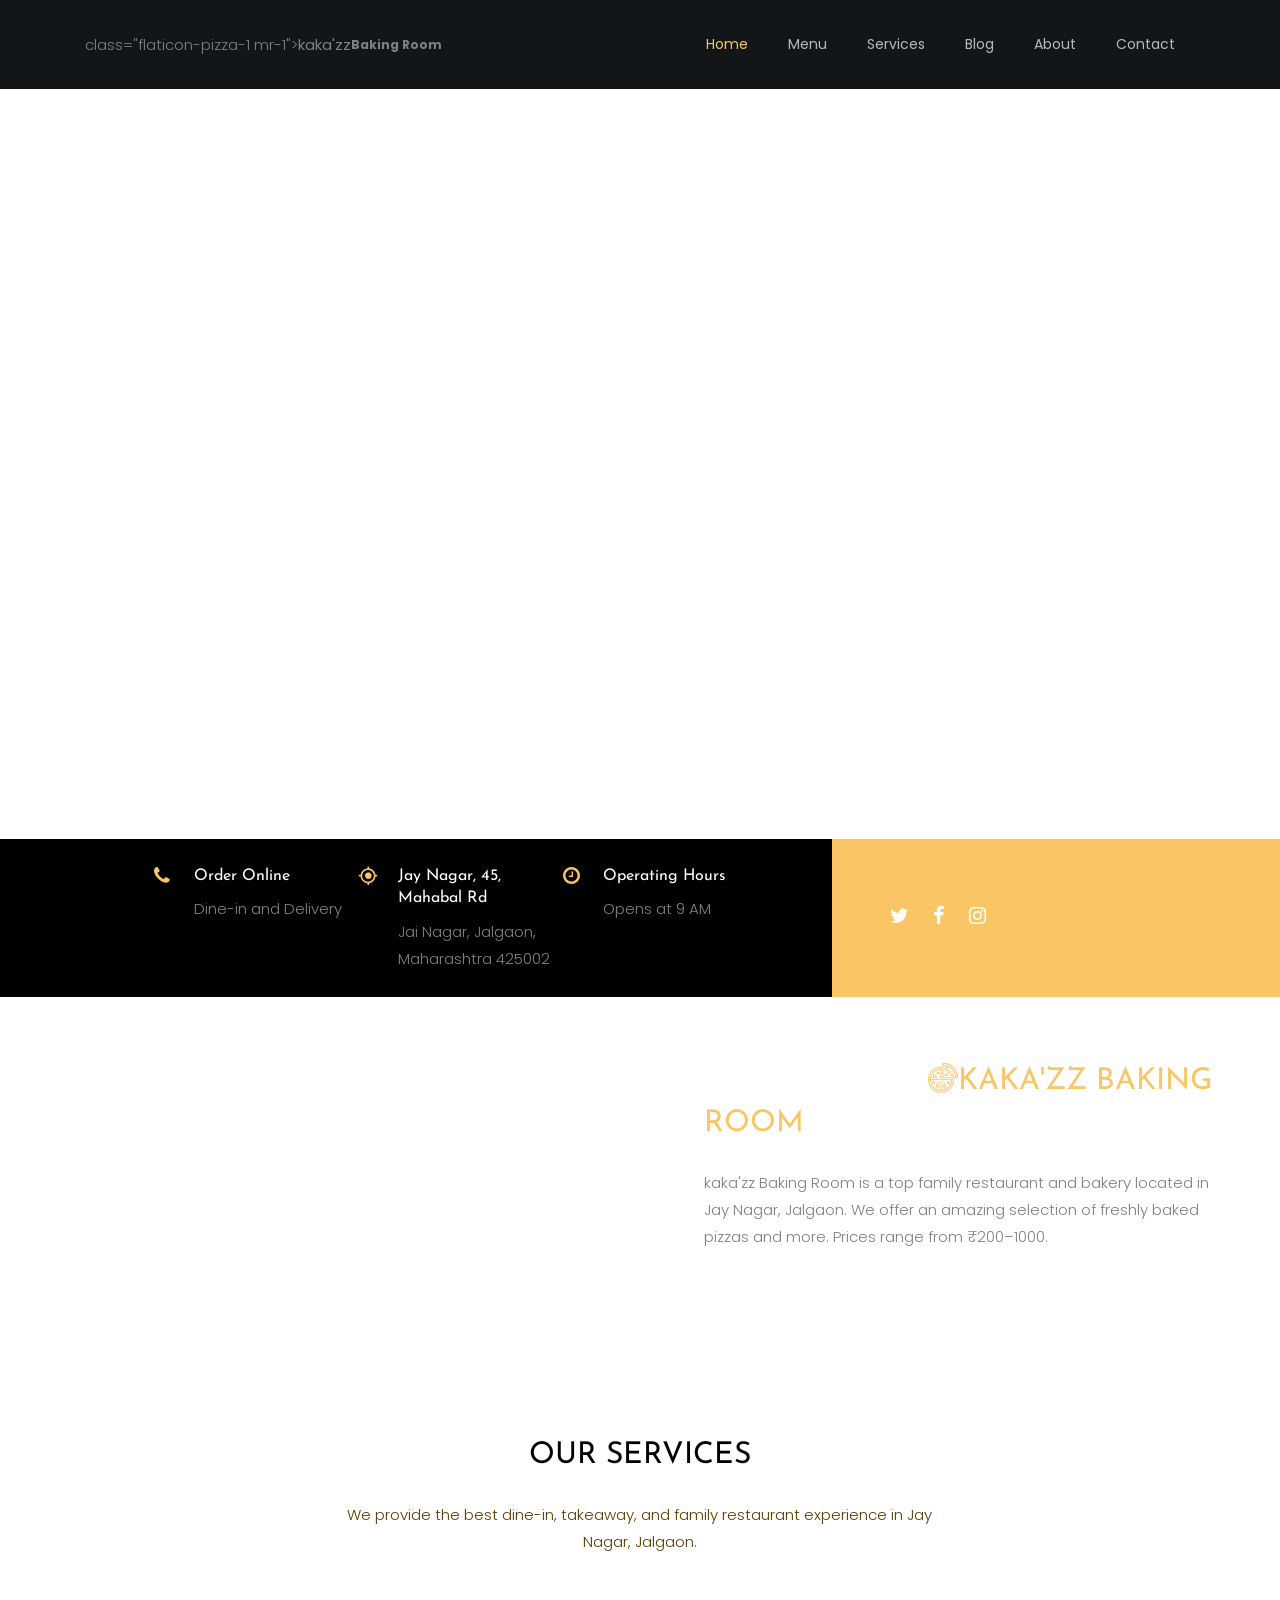
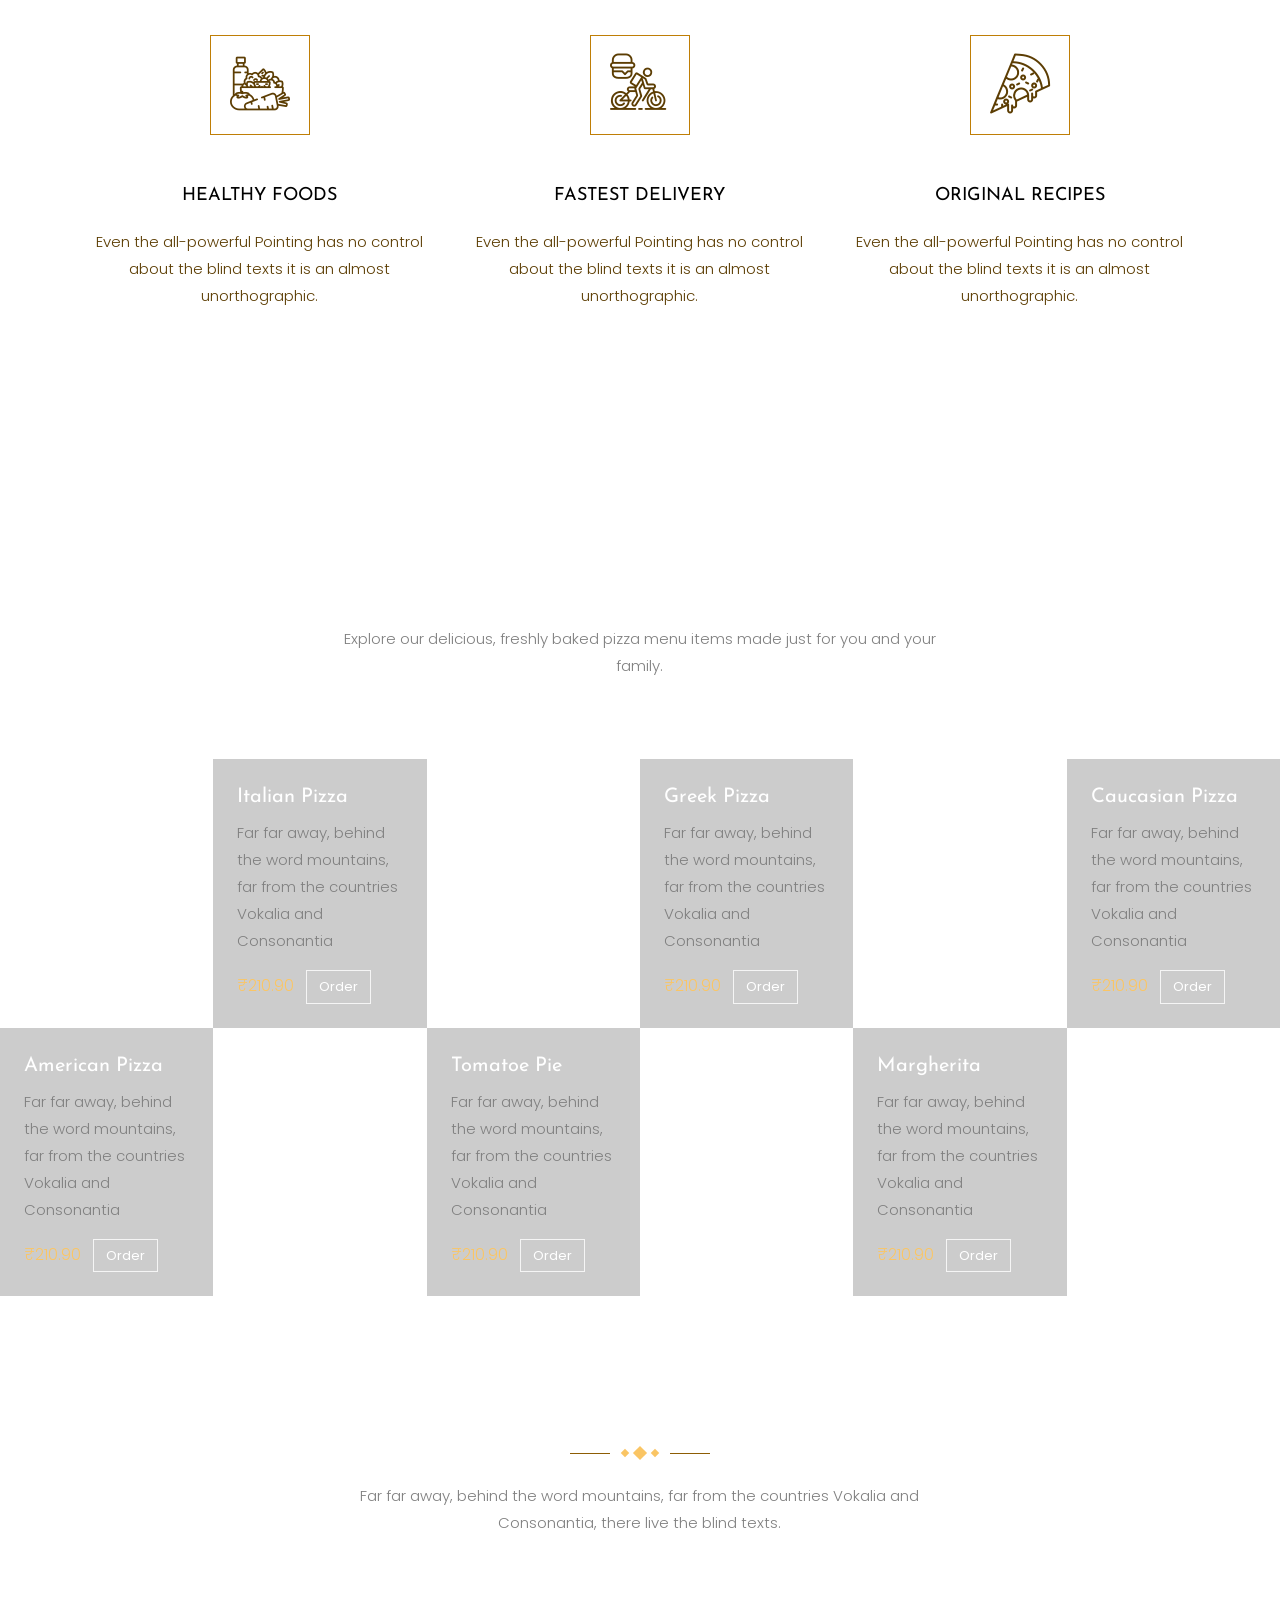
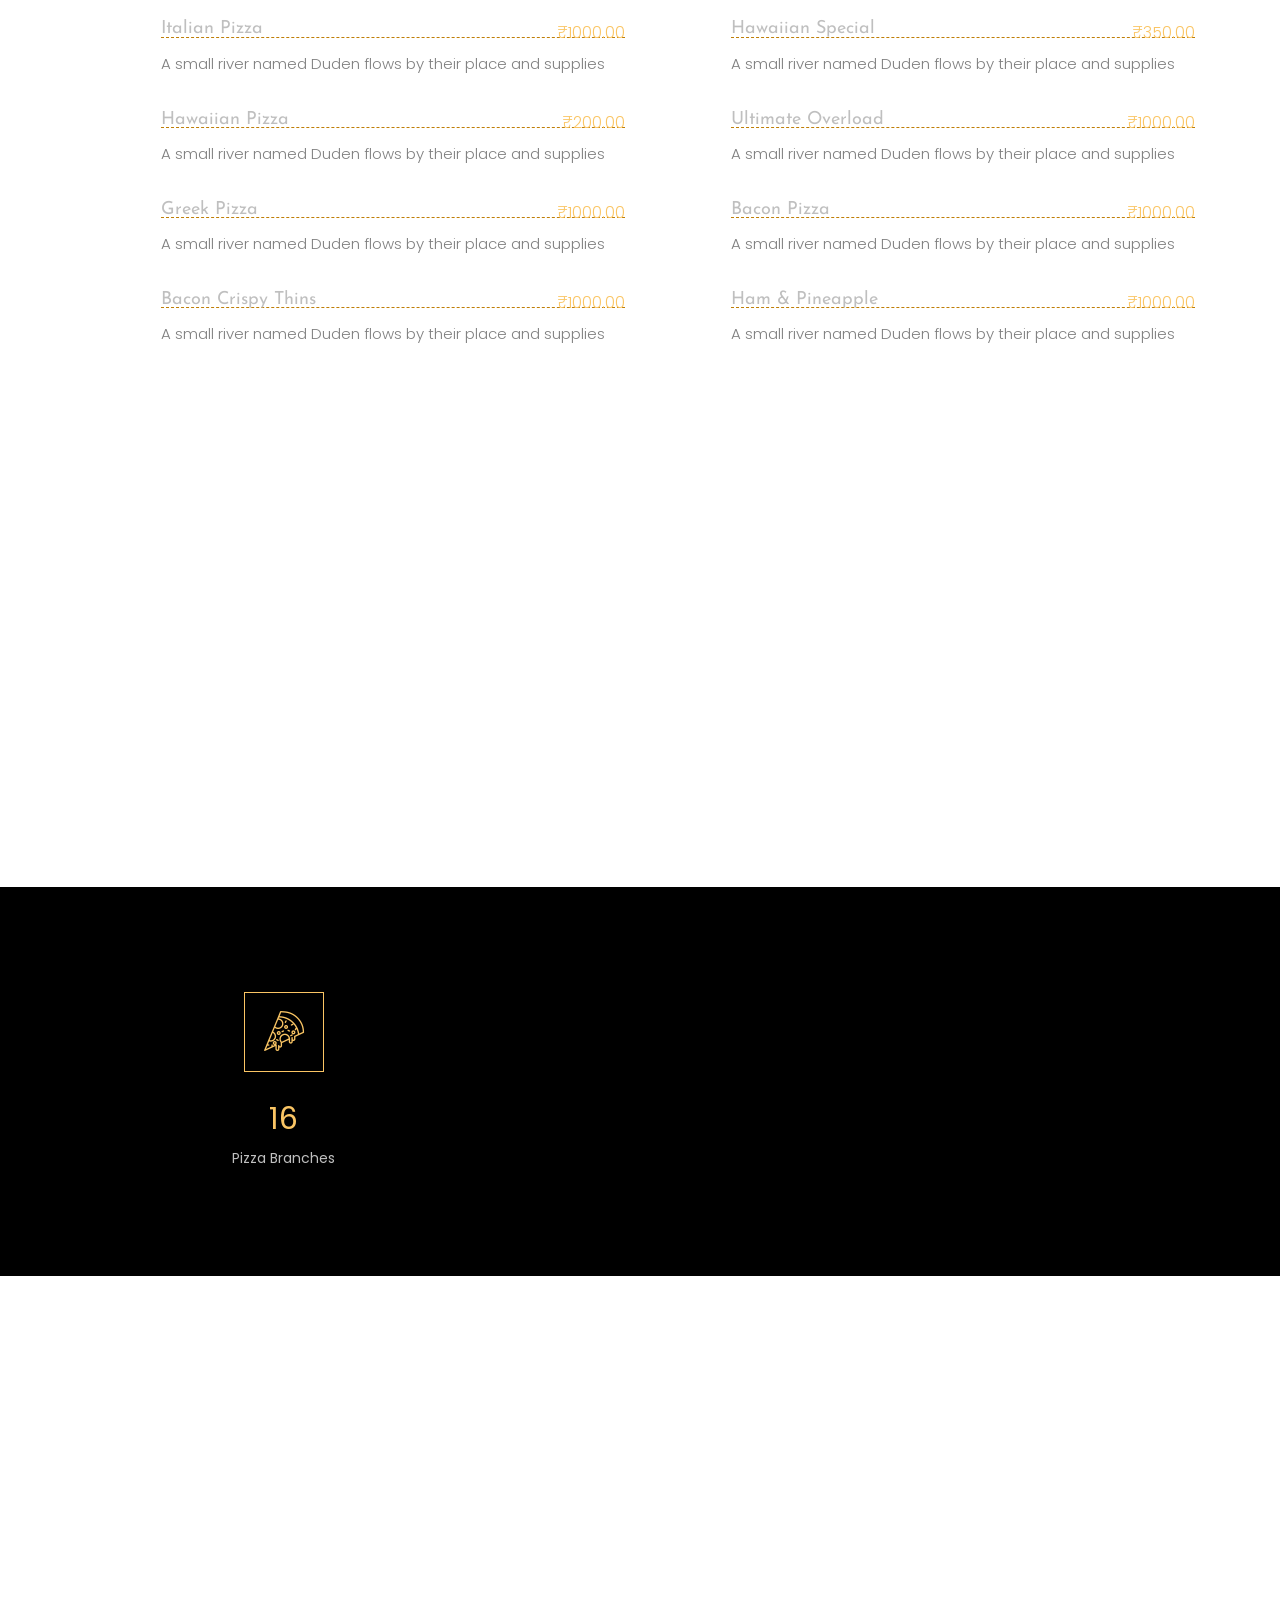
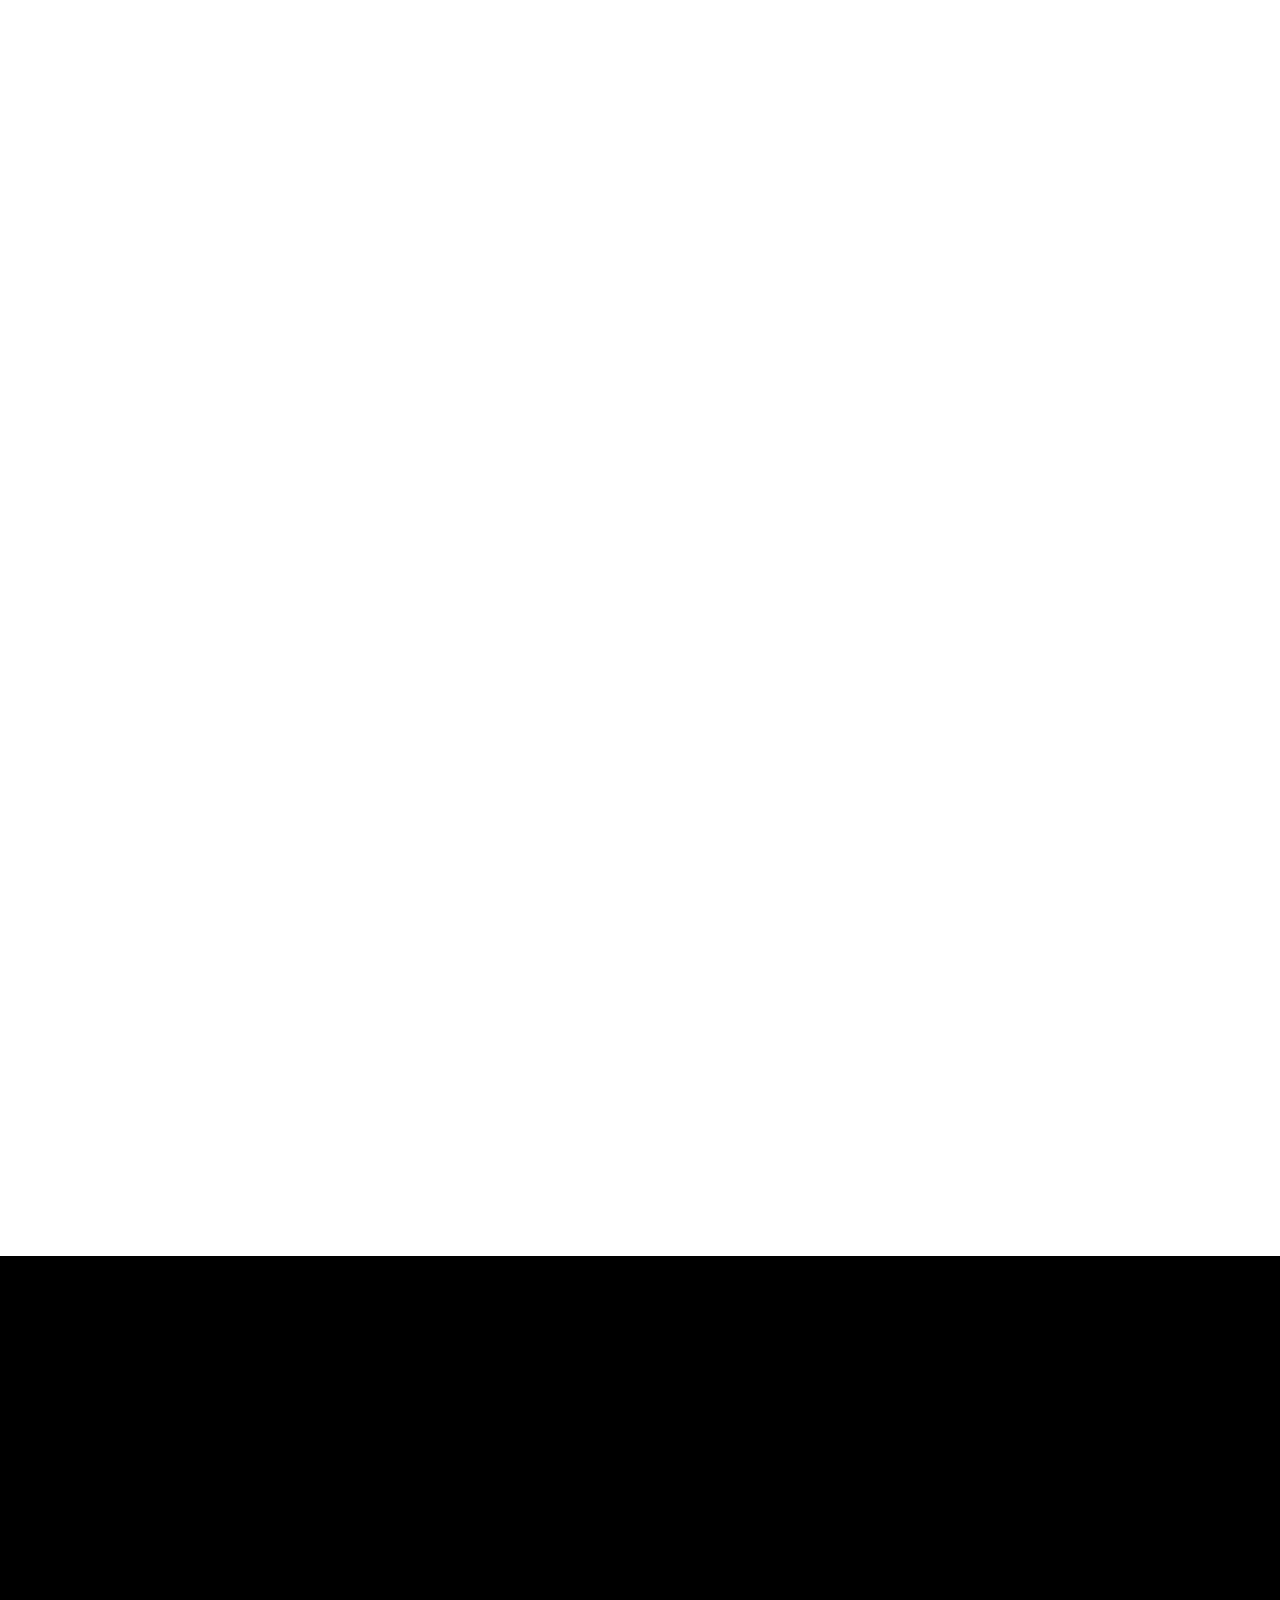
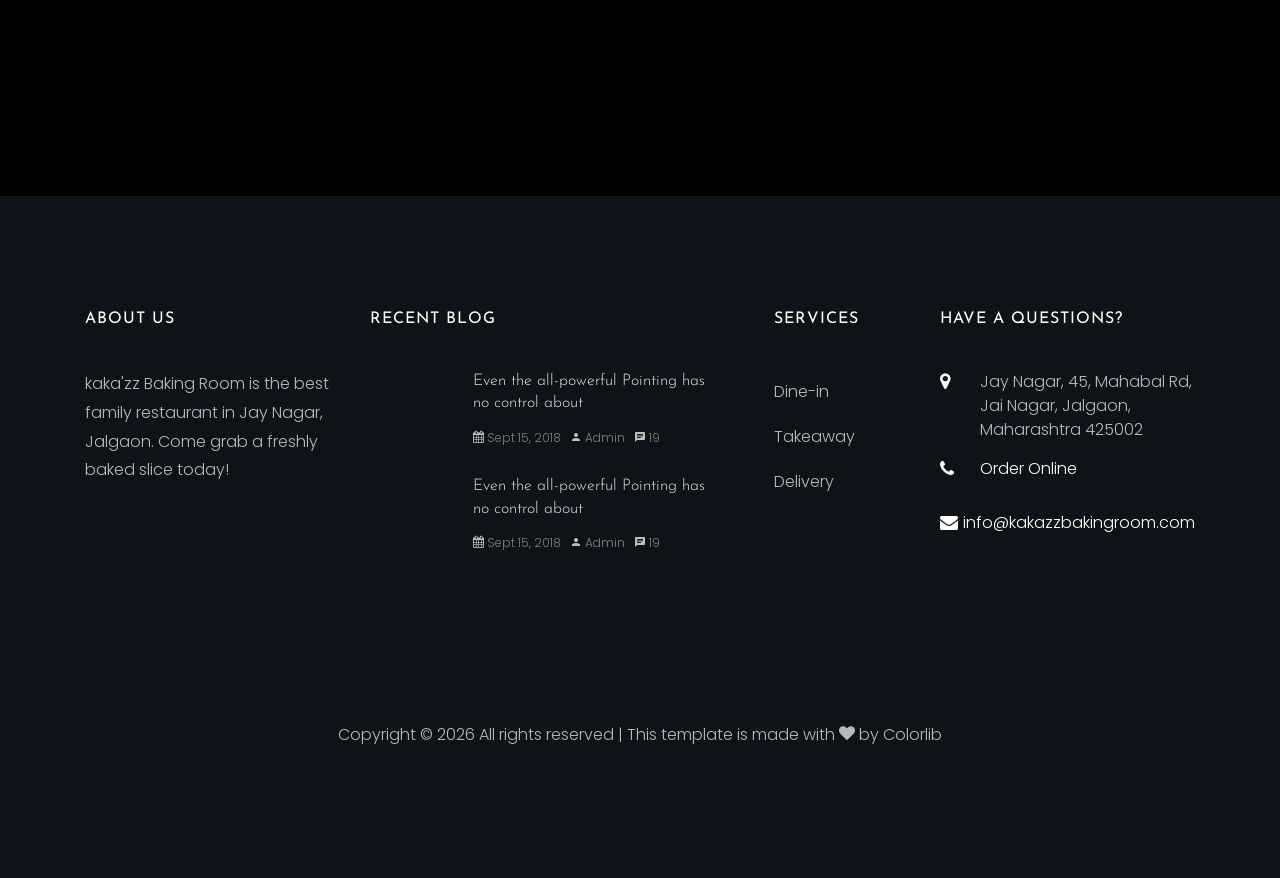
==== index.html @ 77f874d9 "Initial commit of kakazz_Baking_Room" ====
<!DOCTYPE html>
<html lang="en">

<head>
	<title>kaka'zz Baking Room | Jalgaon</title>
	<meta charset="utf-8">
	<meta name="viewport" content="width=device-width, initial-scale=1, shrink-to-fit=no">

	<link href="https://fonts.googleapis.com/css?family=Poppins:300,400,500,600,700" rel="stylesheet">
	<link href="https://fonts.googleapis.com/css?family=Josefin+Sans" rel="stylesheet">
	<link href="https://fonts.googleapis.com/css?family=Nothing+You+Could+Do" rel="stylesheet">

	<link rel="stylesheet" href="css/open-iconic-bootstrap.min.css">
	<link rel="stylesheet" href="css/animate.css">

	<link rel="stylesheet" href="css/owl.carousel.min.css">
	<link rel="stylesheet" href="css/owl.theme.default.min.css">
	<link rel="stylesheet" href="css/magnific-popup.css">

	<link rel="stylesheet" href="css/aos.css">

	<link rel="stylesheet" href="css/ionicons.min.css">

	<link rel="stylesheet" href="css/bootstrap-datepicker.css">
	<link rel="stylesheet" href="css/jquery.timepicker.css">


	<link rel="stylesheet" href="css/flaticon.css">
	<link rel="stylesheet" href="css/icomoon.css">
	<link rel="stylesheet" href="css/style.css">
</head>

<body>
	<nav class="navbar navbar-expand-lg navbar-dark ftco_navbar bg-dark ftco-navbar-light" id="ftco-navbar">
		<div class="container">
					class="flaticon-pizza-1 mr-1"></span><b>kaka'zz</b><br><small><b>Baking Room</b></small></a>
			<button class="navbar-toggler" type="button" data-toggle="collapse" data-target="#ftco-nav"
				aria-controls="ftco-nav" aria-expanded="false" aria-label="Toggle navigation">
				<span class="oi oi-menu"></span> Menu
			</button>
			<div class="collapse navbar-collapse" id="ftco-nav">
				<ul class="navbar-nav ml-auto">
					<li class="nav-item active"><a href="index.html" class="nav-link">Home</a></li>
					<li class="nav-item"><a href="menu.html" class="nav-link">Menu</a></li>
					<li class="nav-item"><a href="services.html" class="nav-link">Services</a></li>
					<li class="nav-item"><a href="blog.html" class="nav-link">Blog</a></li>
					<li class="nav-item"><a href="about.html" class="nav-link">About</a></li>
					<li class="nav-item"><a href="contact.html" class="nav-link">Contact</a></li>
				</ul>
			</div>
		</div>
	</nav>
	<!-- END nav -->

	<section class="home-slider owl-carousel img" style="background-image: url(images/bg_1.jpg);">
		<div class="slider-item">
			<div class="overlay"></div>
			<div class="container">
				<div class="row slider-text align-items-center" data-scrollax-parent="true">

					<div class="col-md-6 col-sm-12 ftco-animate">
						<span class="subheading">Delicious</span>
						<h1 class="mb-4">kaka'zz Baking Room</h1>
						<p class="mb-4 mb-md-5">A premium bakery and pizza restaurant in Jay Nagar, Jalgaon. Great pizza, freshly baked.</p>
						<p><a href="#" class="btn btn-primary p-3 px-xl-4 py-xl-3">Order Now</a> <a href="#"
								class="btn btn-white btn-outline-white p-3 px-xl-4 py-xl-3">View Menu</a></p>
					</div>
					<div class="col-md-6 ftco-animate">
						<img src="images/bg_1.png" class="img-fluid" alt="">
					</div>

				</div>
			</div>
		</div>

		<div class="slider-item">
			<div class="overlay"></div>
			<div class="container">
				<div class="row slider-text align-items-center" data-scrollax-parent="true">

					<div class="col-md-6 col-sm-12 order-md-last ftco-animate">
						<span class="subheading">Crunchy</span>
						<h1 class="mb-4">kaka'zz Special Pizza</h1>
						<p class="mb-4 mb-md-5">A premium bakery and pizza restaurant in Jay Nagar, Jalgaon. Great pizza, freshly baked.</p>
						<p><a href="#" class="btn btn-primary p-3 px-xl-4 py-xl-3">Order Now</a> <a href="#"
								class="btn btn-white btn-outline-white p-3 px-xl-4 py-xl-3">View Menu</a></p>
					</div>
					<div class="col-md-6 ftco-animate">
						<img src="images/bg_2.png" class="img-fluid" alt="">
					</div>

				</div>
			</div>
		</div>

		<div class="slider-item" style="background-image: url(images/bg_3.jpg);">
			<div class="overlay"></div>
			<div class="container">
				<div class="row slider-text justify-content-center align-items-center" data-scrollax-parent="true">

					<div class="col-md-7 col-sm-12 text-center ftco-animate">
						<span class="subheading">Welcome</span>
						<h1 class="mb-4">We bake your desired Pizza</h1>
						<p class="mb-4 mb-md-5">A premium bakery and pizza restaurant in Jay Nagar, Jalgaon. Great pizza, freshly baked.</p>
						<p><a href="#" class="btn btn-primary p-3 px-xl-4 py-xl-3">Order Now</a> <a href="#"
								class="btn btn-white btn-outline-white p-3 px-xl-4 py-xl-3">View Menu</a></p>
					</div>

				</div>
			</div>
		</div>
	</section>

	<section class="ftco-intro">
		<div class="container-wrap">
			<div class="wrap d-md-flex">
				<div class="info">
					<div class="row no-gutters">
						<div class="col-md-4 d-flex ftco-animate">
							<div class="icon"><span class="icon-phone"></span></div>
							<div class="text">
								<h3>Order Online</h3>
								<p>Dine-in and Delivery</p>
							</div>
						</div>
						<div class="col-md-4 d-flex ftco-animate">
							<div class="icon"><span class="icon-my_location"></span></div>
							<div class="text">
								<h3>Jay Nagar, 45, Mahabal Rd</h3>
								<p>Jai Nagar, Jalgaon, Maharashtra 425002</p>
							</div>
						</div>
						<div class="col-md-4 d-flex ftco-animate">
							<div class="icon"><span class="icon-clock-o"></span></div>
							<div class="text">
								<h3>Operating Hours</h3>
								<p>Opens at 9 AM</p>
							</div>
						</div>
					</div>
				</div>
				<div class="social d-md-flex pl-md-5 p-4 align-items-center">
					<ul class="social-icon">
						<li class="ftco-animate"><a href="#"><span class="icon-twitter"></span></a></li>
						<li class="ftco-animate"><a href="#"><span class="icon-facebook"></span></a></li>
						<li class="ftco-animate"><a href="#"><span class="icon-instagram"></span></a></li>
					</ul>
				</div>
			</div>
		</div>
	</section>

	<section class="ftco-about d-md-flex">
		<div class="one-half img" style="background-image: url(images/about.jpg);"></div>
		<div class="one-half ftco-animate">
			<div class="heading-section ftco-animate ">
				<h2 class="mb-4">Welcome to <span class="flaticon-pizza">kaka'zz Baking Room</span> Jalgaon</h2>
			</div>
			<div>
				<p>kaka'zz Baking Room is a top family restaurant and bakery located in Jay Nagar, Jalgaon. We offer an amazing selection of freshly baked pizzas and more. Prices range from ₹200–1000.</p>
			</div>
		</div>
	</section>

	<section class="ftco-section ftco-services">
		<div class="overlay"></div>
		<div class="container">
			<div class="row justify-content-center mb-5 pb-3">
				<div class="col-md-7 heading-section ftco-animate text-center">
					<h2 class="mb-4">Our Services</h2>
					<p>We provide the best dine-in, takeaway, and family restaurant experience in Jay Nagar, Jalgaon.</p>
				</div>
			</div>
			<div class="row">
				<div class="col-md-4 ftco-animate">
					<div class="media d-block text-center block-6 services">
						<div class="icon d-flex justify-content-center align-items-center mb-5">
							<span class="flaticon-diet"></span>
						</div>
						<div class="media-body">
							<h3 class="heading">Healthy Foods</h3>
							<p>Even the all-powerful Pointing has no control about the blind texts it is an almost
								unorthographic.</p>
						</div>
					</div>
				</div>
				<div class="col-md-4 ftco-animate">
					<div class="media d-block text-center block-6 services">
						<div class="icon d-flex justify-content-center align-items-center mb-5">
							<span class="flaticon-bicycle"></span>
						</div>
						<div class="media-body">
							<h3 class="heading">Fastest Delivery</h3>
							<p>Even the all-powerful Pointing has no control about the blind texts it is an almost
								unorthographic.</p>
						</div>
					</div>
				</div>
				<div class="col-md-4 ftco-animate">
					<div class="media d-block text-center block-6 services">
						<div class="icon d-flex justify-content-center align-items-center mb-5"><span
								class="flaticon-pizza-1"></span></div>
						<div class="media-body">
							<h3 class="heading">Original Recipes</h3>
							<p>Even the all-powerful Pointing has no control about the blind texts it is an almost
								unorthographic.</p>
						</div>
					</div>
				</div>
			</div>
		</div>
	</section>

	<section class="ftco-section">
		<div class="container">
			<div class="row justify-content-center mb-5 pb-3">
				<div class="col-md-7 heading-section ftco-animate text-center">
					<h2 class="mb-4">Freshly Baked Pizzas</h2>
					<p>Explore our delicious, freshly baked pizza menu items made just for you and your family.</p>
				</div>
			</div>
		</div>
		<div class="container-wrap">
			<div class="row no-gutters d-flex">
				<div class="col-lg-4 d-flex ftco-animate">
					<div class="services-wrap d-flex">
						<a href="#" class="img" style="background-image: url(images/pizza-1.jpg);"></a>
						<div class="text p-4">
							<h3>Italian Pizza</h3>
							<p>Far far away, behind the word mountains, far from the countries Vokalia and Consonantia
							</p>
							<p class="price"><span>₹210.90</span> <a href="#"
									class="ml-2 btn btn-white btn-outline-white">Order</a></p>
						</div>
					</div>
				</div>
				<div class="col-lg-4 d-flex ftco-animate">
					<div class="services-wrap d-flex">
						<a href="#" class="img" style="background-image: url(images/pizza-2.jpg);"></a>
						<div class="text p-4">
							<h3>Greek Pizza</h3>
							<p>Far far away, behind the word mountains, far from the countries Vokalia and Consonantia
							</p>
							<p class="price"><span>₹210.90</span> <a href="#"
									class="ml-2 btn btn-white btn-outline-white">Order</a></p>
						</div>
					</div>
				</div>
				<div class="col-lg-4 d-flex ftco-animate">
					<div class="services-wrap d-flex">
						<a href="#" class="img" style="background-image: url(images/pizza-3.jpg);"></a>
						<div class="text p-4">
							<h3>Caucasian Pizza</h3>
							<p>Far far away, behind the word mountains, far from the countries Vokalia and Consonantia
							</p>
							<p class="price"><span>₹210.90</span> <a href="#"
									class="ml-2 btn btn-white btn-outline-white">Order</a></p>
						</div>
					</div>
				</div>

				<div class="col-lg-4 d-flex ftco-animate">
					<div class="services-wrap d-flex">
						<a href="#" class="img order-lg-last" style="background-image: url(images/pizza-4.jpg);"></a>
						<div class="text p-4">
							<h3>American Pizza</h3>
							<p>Far far away, behind the word mountains, far from the countries Vokalia and Consonantia
							</p>
							<p class="price"><span>₹210.90</span> <a href="#"
									class="ml-2 btn btn-white btn-outline-white">Order</a></p>
						</div>
					</div>
				</div>
				<div class="col-lg-4 d-flex ftco-animate">
					<div class="services-wrap d-flex">
						<a href="#" class="img order-lg-last" style="background-image: url(images/pizza-5.jpg);"></a>
						<div class="text p-4">
							<h3>Tomatoe Pie</h3>
							<p>Far far away, behind the word mountains, far from the countries Vokalia and Consonantia
							</p>
							<p class="price"><span>₹210.90</span> <a href="#"
									class="ml-2 btn btn-white btn-outline-white">Order</a></p>
						</div>
					</div>
				</div>
				<div class="col-lg-4 d-flex ftco-animate">
					<div class="services-wrap d-flex">
						<a href="#" class="img order-lg-last" style="background-image: url(images/pizza-6.jpg);"></a>
						<div class="text p-4">
							<h3>Margherita</h3>
							<p>Far far away, behind the word mountains, far from the countries Vokalia and Consonantia
							</p>
							<p class="price"><span>₹210.90</span> <a href="#"
									class="ml-2 btn btn-white btn-outline-white">Order</a></p>
						</div>
					</div>
				</div>
			</div>
		</div>

		<div class="container">
			<div class="row justify-content-center mb-5 pb-3 mt-5 pt-5">
				<div class="col-md-7 heading-section text-center ftco-animate">
					<h2 class="mb-4">Our Menu Pricing</h2>
					<p class="flip"><span class="deg1"></span><span class="deg2"></span><span class="deg3"></span></p>
					<p class="mt-5">Far far away, behind the word mountains, far from the countries Vokalia and
						Consonantia, there live the blind texts.</p>
				</div>
			</div>
			<div class="row">
				<div class="col-md-6">
					<div class="pricing-entry d-flex ftco-animate">
						<div class="img" style="background-image: url(images/pizza-1.jpg);"></div>
						<div class="desc pl-3">
							<div class="d-flex text align-items-center">
								<h3><span>Italian Pizza</span></h3>
								<span class="price">₹1000.00</span>
							</div>
							<div class="d-block">
								<p>A small river named Duden flows by their place and supplies</p>
							</div>
						</div>
					</div>
					<div class="pricing-entry d-flex ftco-animate">
						<div class="img" style="background-image: url(images/pizza-2.jpg);"></div>
						<div class="desc pl-3">
							<div class="d-flex text align-items-center">
								<h3><span>Hawaiian Pizza</span></h3>
								<span class="price">₹200.00</span>
							</div>
							<div class="d-block">
								<p>A small river named Duden flows by their place and supplies</p>
							</div>
						</div>
					</div>
					<div class="pricing-entry d-flex ftco-animate">
						<div class="img" style="background-image: url(images/pizza-3.jpg);"></div>
						<div class="desc pl-3">
							<div class="d-flex text align-items-center">
								<h3><span>Greek Pizza</span></h3>
								<span class="price">₹1000.00</span>
							</div>
							<div class="d-block">
								<p>A small river named Duden flows by their place and supplies</p>
							</div>
						</div>
					</div>
					<div class="pricing-entry d-flex ftco-animate">
						<div class="img" style="background-image: url(images/pizza-4.jpg);"></div>
						<div class="desc pl-3">
							<div class="d-flex text align-items-center">
								<h3><span>Bacon Crispy Thins</span></h3>
								<span class="price">₹1000.00</span>
							</div>
							<div class="d-block">
								<p>A small river named Duden flows by their place and supplies</p>
							</div>
						</div>
					</div>
				</div>

				<div class="col-md-6">
					<div class="pricing-entry d-flex ftco-animate">
						<div class="img" style="background-image: url(images/pizza-5.jpg);"></div>
						<div class="desc pl-3">
							<div class="d-flex text align-items-center">
								<h3><span>Hawaiian Special</span></h3>
								<span class="price">₹350.00</span>
							</div>
							<div class="d-block">
								<p>A small river named Duden flows by their place and supplies</p>
							</div>
						</div>
					</div>
					<div class="pricing-entry d-flex ftco-animate">
						<div class="img" style="background-image: url(images/pizza-6.jpg);"></div>
						<div class="desc pl-3">
							<div class="d-flex text align-items-center">
								<h3><span>Ultimate Overload</span></h3>
								<span class="price">₹1000.00</span>
							</div>
							<div class="d-block">
								<p>A small river named Duden flows by their place and supplies</p>
							</div>
						</div>
					</div>
					<div class="pricing-entry d-flex ftco-animate">
						<div class="img" style="background-image: url(images/pizza-7.jpg);"></div>
						<div class="desc pl-3">
							<div class="d-flex text align-items-center">
								<h3><span>Bacon Pizza</span></h3>
								<span class="price">₹1000.00</span>
							</div>
							<div class="d-block">
								<p>A small river named Duden flows by their place and supplies</p>
							</div>
						</div>
					</div>
					<div class="pricing-entry d-flex ftco-animate">
						<div class="img" style="background-image: url(images/pizza-8.jpg);"></div>
						<div class="desc pl-3">
							<div class="d-flex text align-items-center">
								<h3><span>Ham &amp; Pineapple</span></h3>
								<span class="price">₹1000.00</span>
							</div>
							<div class="d-block">
								<p>A small river named Duden flows by their place and supplies</p>
							</div>
						</div>
					</div>
				</div>
			</div>
		</div>
	</section>

	<section class="ftco-gallery">
		<div class="container-wrap">
			<div class="row no-gutters">
				<div class="col-md-3 ftco-animate">
					<a href="#" class="gallery img d-flex align-items-center"
						style="background-image: url(images/gallery-1.jpg);">
						<div class="icon mb-4 d-flex align-items-center justify-content-center">
							<span class="icon-search"></span>
						</div>
					</a>
				</div>
				<div class="col-md-3 ftco-animate">
					<a href="#" class="gallery img d-flex align-items-center"
						style="background-image: url(images/gallery-2.jpg);">
						<div class="icon mb-4 d-flex align-items-center justify-content-center">
							<span class="icon-search"></span>
						</div>
					</a>
				</div>
				<div class="col-md-3 ftco-animate">
					<a href="#" class="gallery img d-flex align-items-center"
						style="background-image: url(images/gallery-3.jpg);">
						<div class="icon mb-4 d-flex align-items-center justify-content-center">
							<span class="icon-search"></span>
						</div>
					</a>
				</div>
				<div class="col-md-3 ftco-animate">
					<a href="#" class="gallery img d-flex align-items-center"
						style="background-image: url(images/gallery-4.jpg);">
						<div class="icon mb-4 d-flex align-items-center justify-content-center">
							<span class="icon-search"></span>
						</div>
					</a>
				</div>
			</div>
		</div>
	</section>


	<section class="ftco-counter ftco-bg-dark img" id="section-counter" style="background-image: url(images/bg_2.jpg);"
		data-stellar-background-ratio="0.5">
		<div class="overlay"></div>
		<div class="container">
			<div class="row justify-content-center">
				<div class="col-md-10">
					<div class="row">
						<div class="col-md-6 col-lg-3 d-flex justify-content-center counter-wrap ftco-animate">
							<div class="block-18 text-center">
								<div class="text">
									<div class="icon"><span class="flaticon-pizza-1"></span></div>
									<strong class="number" data-number="100">0</strong>
									<span>Pizza Branches</span>
								</div>
							</div>
						</div>
						<div class="col-md-6 col-lg-3 d-flex justify-content-center counter-wrap ftco-animate">
							<div class="block-18 text-center">
								<div class="text">
									<div class="icon"><span class="flaticon-medal"></span></div>
									<strong class="number" data-number="85">0</strong>
									<span>Number of Awards</span>
								</div>
							</div>
						</div>
						<div class="col-md-6 col-lg-3 d-flex justify-content-center counter-wrap ftco-animate">
							<div class="block-18 text-center">
								<div class="text">
									<div class="icon"><span class="flaticon-laugh"></span></div>
									<strong class="number" data-number="10567">0</strong>
									<span>Happy Customer</span>
								</div>
							</div>
						</div>
						<div class="col-md-6 col-lg-3 d-flex justify-content-center counter-wrap ftco-animate">
							<div class="block-18 text-center">
								<div class="text">
									<div class="icon"><span class="flaticon-chef"></span></div>
									<strong class="number" data-number="900">0</strong>
									<span>Staff</span>
								</div>
							</div>
						</div>
					</div>
				</div>
			</div>
		</div>
	</section>

	<section class="ftco-menu">
		<div class="container-fluid">
			<div class="row d-md-flex">
				<div class="col-lg-4 ftco-animate img f-menu-img mb-5 mb-md-0"
					style="background-image: url(images/about.jpg);">
				</div>
				<div class="col-lg-8 ftco-animate p-md-5">
					<div class="row">
						<div class="col-md-12 nav-link-wrap mb-5">
							<div class="nav ftco-animate nav-pills" id="v-pills-tab" role="tablist"
								aria-orientation="vertical">
								<a class="nav-link active" id="v-pills-1-tab" data-toggle="pill" href="#v-pills-1"
									role="tab" aria-controls="v-pills-1" aria-selected="true">Pizza</a>

								<a class="nav-link" id="v-pills-2-tab" data-toggle="pill" href="#v-pills-2" role="tab"
									aria-controls="v-pills-2" aria-selected="false">Drinks</a>

								<a class="nav-link" id="v-pills-3-tab" data-toggle="pill" href="#v-pills-3" role="tab"
									aria-controls="v-pills-3" aria-selected="false">Burgers</a>

								<a class="nav-link" id="v-pills-4-tab" data-toggle="pill" href="#v-pills-4" role="tab"
									aria-controls="v-pills-4" aria-selected="false">Pasta</a>
							</div>
						</div>
						<div class="col-md-12 d-flex align-items-center">

							<div class="tab-content ftco-animate" id="v-pills-tabContent">

								<div class="tab-pane fade show active" id="v-pills-1" role="tabpanel"
									aria-labelledby="v-pills-1-tab">
									<div class="row">
										<div class="col-md-4 text-center">
											<div class="menu-wrap">
												<a href="#" class="menu-img img mb-4"
													style="background-image: url(images/pizza-1.jpg);"></a>
												<div class="text">
													<h3><a href="#">Itallian Pizza</a></h3>
													<p>Far far away, behind the word mountains, far from the countries
														Vokalia and Consonantia.</p>
													<p class="price"><span>₹210.90</span></p>
													<p><a href="#" class="btn btn-white btn-outline-white">Add to
															cart</a></p>
												</div>
											</div>
										</div>
										<div class="col-md-4 text-center">
											<div class="menu-wrap">
												<a href="#" class="menu-img img mb-4"
													style="background-image: url(images/pizza-2.jpg);"></a>
												<div class="text">
													<h3><a href="#">Itallian Pizza</a></h3>
													<p>Far far away, behind the word mountains, far from the countries
														Vokalia and Consonantia.</p>
													<p class="price"><span>₹210.90</span></p>
													<p><a href="#" class="btn btn-white btn-outline-white">Add to
															cart</a></p>
												</div>
											</div>
										</div>
										<div class="col-md-4 text-center">
											<div class="menu-wrap">
												<a href="#" class="menu-img img mb-4"
													style="background-image: url(images/pizza-3.jpg);"></a>
												<div class="text">
													<h3><a href="#">Itallian Pizza</a></h3>
													<p>Far far away, behind the word mountains, far from the countries
														Vokalia and Consonantia.</p>
													<p class="price"><span>₹210.90</span></p>
													<p><a href="#" class="btn btn-white btn-outline-white">Add to
															cart</a></p>
												</div>
											</div>
										</div>
									</div>
								</div>

								<div class="tab-pane fade" id="v-pills-2" role="tabpanel"
									aria-labelledby="v-pills-2-tab">
									<div class="row">
										<div class="col-md-4 text-center">
											<div class="menu-wrap">
												<a href="#" class="menu-img img mb-4"
													style="background-image: url(images/drink-1.jpg);"></a>
												<div class="text">
													<h3><a href="#">Lemonade Juice</a></h3>
													<p>Far far away, behind the word mountains, far from the countries
														Vokalia and Consonantia.</p>
													<p class="price"><span>₹210.90</span></p>
													<p><a href="#" class="btn btn-white btn-outline-white">Add to
															cart</a></p>
												</div>
											</div>
										</div>
										<div class="col-md-4 text-center">
											<div class="menu-wrap">
												<a href="#" class="menu-img img mb-4"
													style="background-image: url(images/drink-2.jpg);"></a>
												<div class="text">
													<h3><a href="#">Pineapple Juice</a></h3>
													<p>Far far away, behind the word mountains, far from the countries
														Vokalia and Consonantia.</p>
													<p class="price"><span>₹210.90</span></p>
													<p><a href="#" class="btn btn-white btn-outline-white">Add to
															cart</a></p>
												</div>
											</div>
										</div>
										<div class="col-md-4 text-center">
											<div class="menu-wrap">
												<a href="#" class="menu-img img mb-4"
													style="background-image: url(images/drink-3.jpg);"></a>
												<div class="text">
													<h3><a href="#">Soda Drinks</a></h3>
													<p>Far far away, behind the word mountains, far from the countries
														Vokalia and Consonantia.</p>
													<p class="price"><span>₹210.90</span></p>
													<p><a href="#" class="btn btn-white btn-outline-white">Add to
															cart</a></p>
												</div>
											</div>
										</div>
									</div>
								</div>

								<div class="tab-pane fade" id="v-pills-3" role="tabpanel"
									aria-labelledby="v-pills-3-tab">
									<div class="row">
										<div class="col-md-4 text-center">
											<div class="menu-wrap">
												<a href="#" class="menu-img img mb-4"
													style="background-image: url(images/burger-1.jpg);"></a>
												<div class="text">
													<h3><a href="#">Itallian Pizza</a></h3>
													<p>Far far away, behind the word mountains, far from the countries
														Vokalia and Consonantia.</p>
													<p class="price"><span>₹210.90</span></p>
													<p><a href="#" class="btn btn-white btn-outline-white">Add to
															cart</a></p>
												</div>
											</div>
										</div>
										<div class="col-md-4 text-center">
											<div class="menu-wrap">
												<a href="#" class="menu-img img mb-4"
													style="background-image: url(images/burger-2.jpg);"></a>
												<div class="text">
													<h3><a href="#">Itallian Pizza</a></h3>
													<p>Far far away, behind the word mountains, far from the countries
														Vokalia and Consonantia.</p>
													<p class="price"><span>₹210.90</span></p>
													<p><a href="#" class="btn btn-white btn-outline-white">Add to
															cart</a></p>
												</div>
											</div>
										</div>
										<div class="col-md-4 text-center">
											<div class="menu-wrap">
												<a href="#" class="menu-img img mb-4"
													style="background-image: url(images/burger-3.jpg);"></a>
												<div class="text">
													<h3><a href="#">Itallian Pizza</a></h3>
													<p>Far far away, behind the word mountains, far from the countries
														Vokalia and Consonantia.</p>
													<p class="price"><span>₹210.90</span></p>
													<p><a href="#" class="btn btn-white btn-outline-white">Add to
															cart</a></p>
												</div>
											</div>
										</div>
									</div>
								</div>

								<div class="tab-pane fade" id="v-pills-4" role="tabpanel"
									aria-labelledby="v-pills-4-tab">
									<div class="row">
										<div class="col-md-4 text-center">
											<div class="menu-wrap">
												<a href="#" class="menu-img img mb-4"
													style="background-image: url(images/pasta-1.jpg);"></a>
												<div class="text">
													<h3><a href="#">Itallian Pizza</a></h3>
													<p>Far far away, behind the word mountains, far from the countries
														Vokalia and Consonantia.</p>
													<p class="price"><span>₹210.90</span></p>
													<p><a href="#" class="btn btn-white btn-outline-white">Add to
															cart</a></p>
												</div>
											</div>
										</div>
										<div class="col-md-4 text-center">
											<div class="menu-wrap">
												<a href="#" class="menu-img img mb-4"
													style="background-image: url(images/pasta-2.jpg);"></a>
												<div class="text">
													<h3><a href="#">Itallian Pizza</a></h3>
													<p>Far far away, behind the word mountains, far from the countries
														Vokalia and Consonantia.</p>
													<p class="price"><span>₹210.90</span></p>
													<p><a href="#" class="btn btn-white btn-outline-white">Add to
															cart</a></p>
												</div>
											</div>
										</div>
										<div class="col-md-4 text-center">
											<div class="menu-wrap">
												<a href="#" class="menu-img img mb-4"
													style="background-image: url(images/pasta-3.jpg);"></a>
												<div class="text">
													<h3><a href="#">Itallian Pizza</a></h3>
													<p>Far far away, behind the word mountains, far from the countries
														Vokalia and Consonantia.</p>
													<p class="price"><span>₹210.90</span></p>
													<p><a href="#" class="btn btn-white btn-outline-white">Add to
															cart</a></p>
												</div>
											</div>
										</div>
									</div>
								</div>
							</div>
						</div>
					</div>
				</div>
			</div>
		</div>
	</section>

	<section class="ftco-section">
		<div class="container">
			<div class="row justify-content-center mb-5 pb-3">
				<div class="col-md-7 heading-section ftco-animate text-center">
					<h2 class="mb-4">Recent from blog</h2>
					<p>Far far away, behind the word mountains, far from the countries Vokalia and Consonantia, there
						live the blind texts.</p>
				</div>
			</div>
			<div class="row d-flex">
				<div class="col-md-4 d-flex ftco-animate">
					<div class="blog-entry align-self-stretch">
						<a href="blog-single.html" class="block-20"
							style="background-image: url('images/image_1.jpg');">
						</a>
						<div class="text py-4 d-block">
							<div class="meta">
								<div><a href="#">Sept 10, 2018</a></div>
								<div><a href="#">Admin</a></div>
								<div><a href="#" class="meta-chat"><span class="icon-chat"></span> 3</a></div>
							</div>
							<h3 class="heading mt-2"><a href="#">The Delicious Pizza</a></h3>
							<p>A small river named Duden flows by their place and supplies it with the necessary
								regelialia.</p>
						</div>
					</div>
				</div>
				<div class="col-md-4 d-flex ftco-animate">
					<div class="blog-entry align-self-stretch">
						<a href="blog-single.html" class="block-20"
							style="background-image: url('images/image_2.jpg');">
						</a>
						<div class="text py-4 d-block">
							<div class="meta">
								<div><a href="#">Sept 10, 2018</a></div>
								<div><a href="#">Admin</a></div>
								<div><a href="#" class="meta-chat"><span class="icon-chat"></span> 3</a></div>
							</div>
							<h3 class="heading mt-2"><a href="#">The Delicious Pizza</a></h3>
							<p>A small river named Duden flows by their place and supplies it with the necessary
								regelialia.</p>
						</div>
					</div>
				</div>
				<div class="col-md-4 d-flex ftco-animate">
					<div class="blog-entry align-self-stretch">
						<a href="blog-single.html" class="block-20"
							style="background-image: url('images/image_3.jpg');">
						</a>
						<div class="text py-4 d-block">
							<div class="meta">
								<div><a href="#">Sept 10, 2018</a></div>
								<div><a href="#">Admin</a></div>
								<div><a href="#" class="meta-chat"><span class="icon-chat"></span> 3</a></div>
							</div>
							<h3 class="heading mt-2"><a href="#">The Delicious Pizza</a></h3>
							<p>A small river named Duden flows by their place and supplies it with the necessary
								regelialia.</p>
						</div>
					</div>
				</div>
			</div>
		</div>
	</section>


	<section class="ftco-appointment">
		<div class="overlay"></div>
		<div class="container-wrap">
			<div class="row no-gutters d-md-flex align-items-center">
				<div class="col-md-6 d-flex align-self-stretch">
					<div id="map"></div>
				</div>
				<div class="col-md-6 appointment ftco-animate">
					<h3 class="mb-3">Contact Us</h3>
					<form action="#" class="appointment-form">
						<div class="d-md-flex">
							<div class="form-group">
								<input type="text" class="form-control" placeholder="First Name">
							</div>
						</div>
						<div class="d-me-flex">
							<div class="form-group">
								<input type="text" class="form-control" placeholder="Last Name">
							</div>
						</div>
						<div class="form-group">
							<textarea name="" id="" cols="30" rows="3" class="form-control"
								placeholder="Message"></textarea>
						</div>
						<div class="form-group">
							<input type="submit" value="Send" class="btn btn-primary py-3 px-4">
						</div>
					</form>
				</div>
			</div>
		</div>
	</section>

	<footer class="ftco-footer ftco-section img">
		<div class="overlay"></div>
		<div class="container">
			<div class="row mb-5">
				<div class="col-lg-3 col-md-6 mb-5 mb-md-5">
					<div class="ftco-footer-widget mb-4">
						<h2 class="ftco-heading-2">About Us</h2>
						<p>kaka'zz Baking Room is the best family restaurant in Jay Nagar, Jalgaon. Come grab a freshly baked slice today!</p>
						<ul class="ftco-footer-social list-unstyled float-md-left float-lft mt-5">
							<li class="ftco-animate"><a href="#"><span class="icon-twitter"></span></a></li>
							<li class="ftco-animate"><a href="#"><span class="icon-facebook"></span></a></li>
							<li class="ftco-animate"><a href="#"><span class="icon-instagram"></span></a></li>
						</ul>
					</div>
				</div>
				<div class="col-lg-4 col-md-6 mb-5 mb-md-5">
					<div class="ftco-footer-widget mb-4">
						<h2 class="ftco-heading-2">Recent Blog</h2>
						<div class="block-21 mb-4 d-flex">
							<a class="blog-img mr-4" style="background-image: url(images/image_1.jpg);"></a>
							<div class="text">
								<h3 class="heading"><a href="#">Even the all-powerful Pointing has no control about</a>
								</h3>
								<div class="meta">
									<div><a href="#"><span class="icon-calendar"></span> Sept 15, 2018</a></div>
									<div><a href="#"><span class="icon-person"></span> Admin</a></div>
									<div><a href="#"><span class="icon-chat"></span> 19</a></div>
								</div>
							</div>
						</div>
						<div class="block-21 mb-4 d-flex">
							<a class="blog-img mr-4" style="background-image: url(images/image_2.jpg);"></a>
							<div class="text">
								<h3 class="heading"><a href="#">Even the all-powerful Pointing has no control about</a>
								</h3>
								<div class="meta">
									<div><a href="#"><span class="icon-calendar"></span> Sept 15, 2018</a></div>
									<div><a href="#"><span class="icon-person"></span> Admin</a></div>
									<div><a href="#"><span class="icon-chat"></span> 19</a></div>
								</div>
							</div>
						</div>
					</div>
				</div>
				<div class="col-lg-2 col-md-6 mb-5 mb-md-5">
					<div class="ftco-footer-widget mb-4 ml-md-4">
						<h2 class="ftco-heading-2">Services</h2>
						<ul class="list-unstyled">
							<li><a href="#" class="py-2 d-block">Dine-in</a></li>
							<li><a href="#" class="py-2 d-block">Takeaway</a></li>
							<li><a href="#" class="py-2 d-block">Delivery</a></li>
						</ul>
					</div>
				</div>
				<div class="col-lg-3 col-md-6 mb-5 mb-md-5">
					<div class="ftco-footer-widget mb-4">
						<h2 class="ftco-heading-2">Have a Questions?</h2>
						<div class="block-23 mb-3">
							<ul>
								<li><span class="icon icon-map-marker"></span><span class="text">Jay Nagar, 45, Mahabal Rd, Jai Nagar, Jalgaon, Maharashtra 425002</span></li>
								<li><a href="#"><span class="icon icon-phone"></span><span class="text">Order Online</span></a></li>
								<li><a href="#"><span class="icon icon-envelope"></span><span
											class="text">info@kakazzbakingroom.com</span></a></li>
							</ul>
						</div>
					</div>
				</div>
			</div>
			<div class="row">
				<div class="col-md-12 text-center">

					<p><!-- Link back to Colorlib can't be removed. Template is licensed under CC BY 3.0. -->
						Copyright &copy;
						<script>document.write(new Date().getFullYear());</script> All rights reserved | This template
						is made with <i class="icon-heart" aria-hidden="true"></i> by <a href="https://colorlib.com"
							target="_blank">Colorlib</a>
						<!-- Link back to Colorlib can't be removed. Template is licensed under CC BY 3.0. -->
					</p>
				</div>
			</div>
		</div>
	</footer>



	<!-- loader -->
	<div id="ftco-loader" class="show fullscreen"><svg class="circular" width="48px" height="48px">
			<circle class="path-bg" cx="24" cy="24" r="22" fill="none" stroke-width="4" stroke="#eeeeee" />
			<circle class="path" cx="24" cy="24" r="22" fill="none" stroke-width="4" stroke-miterlimit="10"
				stroke="#F96D00" />
		</svg></div>


	<script src="js/jquery.min.js"></script>
	<script src="js/jquery-migrate-3.0.1.min.js"></script>
	<script src="js/popper.min.js"></script>
	<script src="js/bootstrap.min.js"></script>
	<script src="js/jquery.easing.1.3.js"></script>
	<script src="js/jquery.waypoints.min.js"></script>
	<script src="js/jquery.stellar.min.js"></script>
	<script src="js/owl.carousel.min.js"></script>
	<script src="js/jquery.magnific-popup.min.js"></script>
	<script src="js/aos.js"></script>
	<script src="js/jquery.animateNumber.min.js"></script>
	<script src="js/bootstrap-datepicker.js"></script>
	<script src="js/jquery.timepicker.min.js"></script>
	<script src="js/scrollax.min.js"></script>
	<script
		src="https://maps.googleapis.com/maps/api/js?key=AIzaSyBVWaKrjvy3MaE7SQ74_uJiULgl1JY0H2s&sensor=false"></script>
	<script src="js/google-map.js"></script>
	<script src="js/main.js"></script>

</body>

</html>
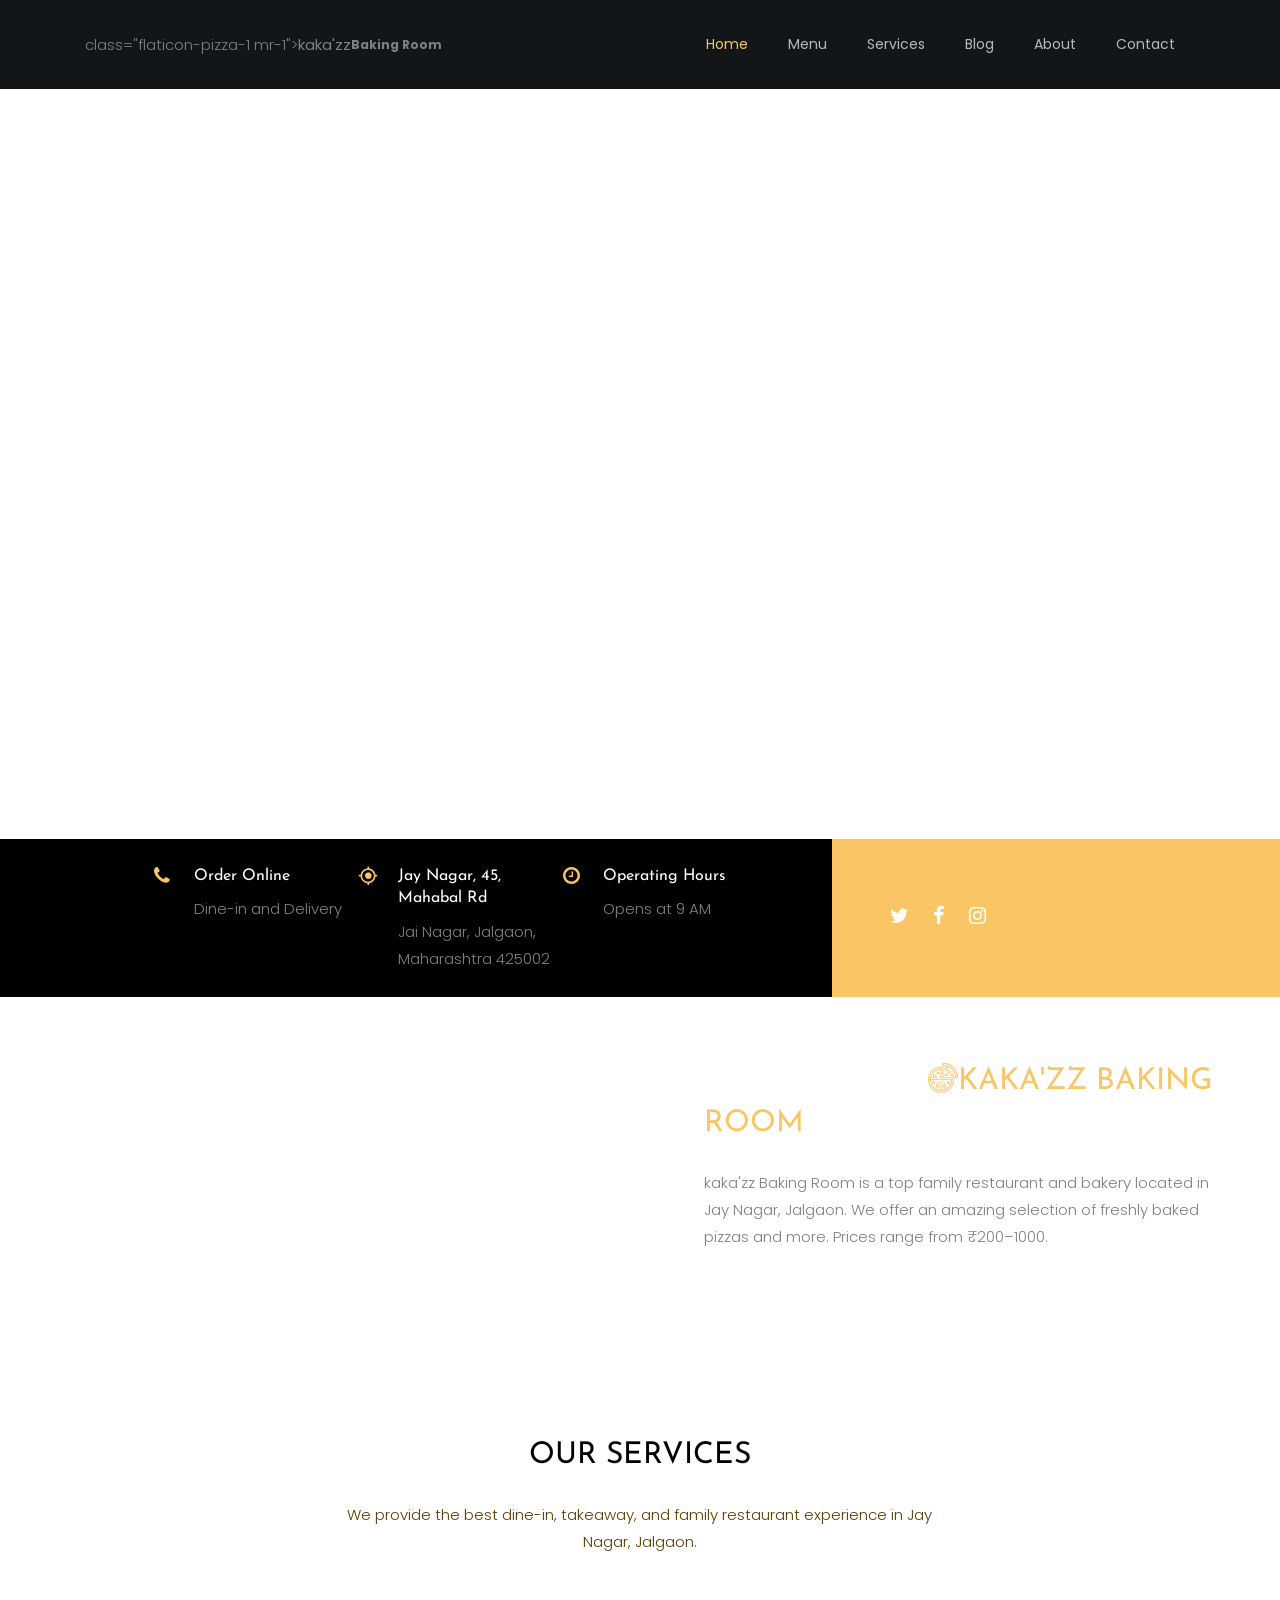
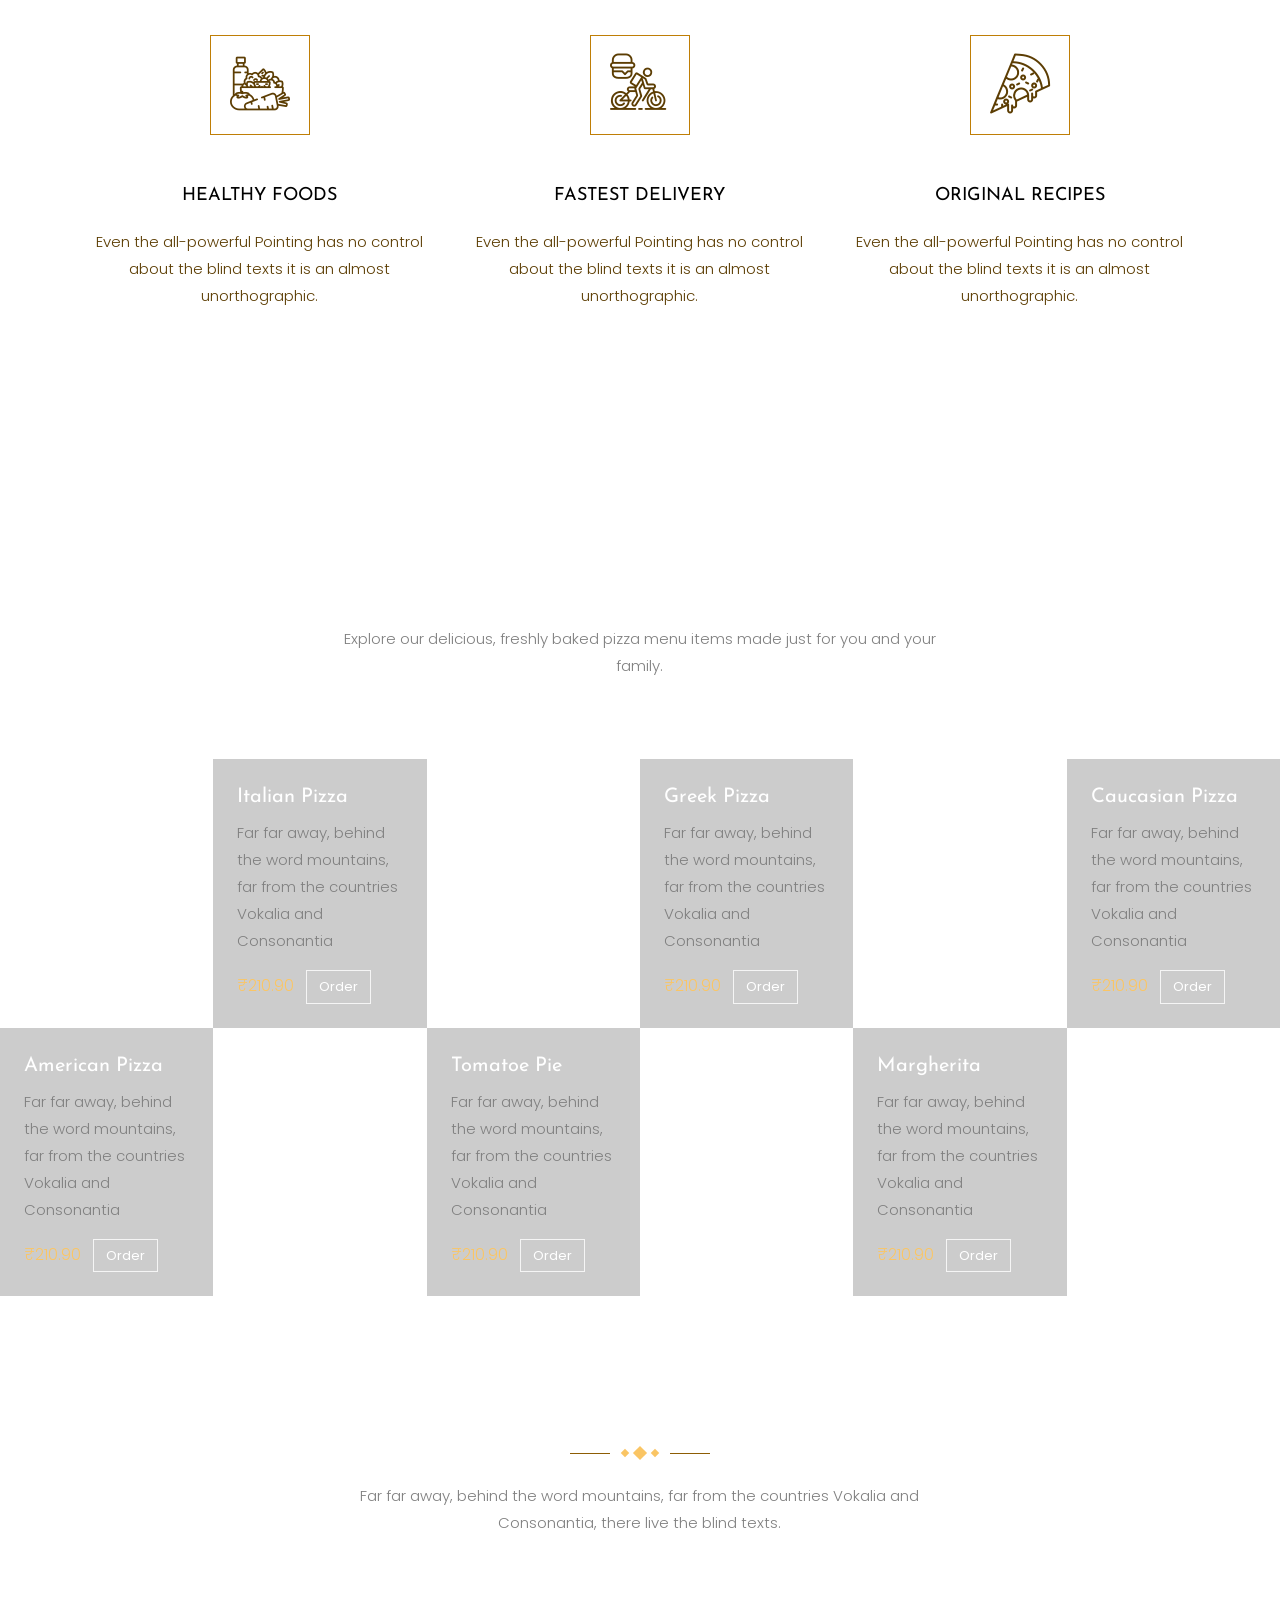
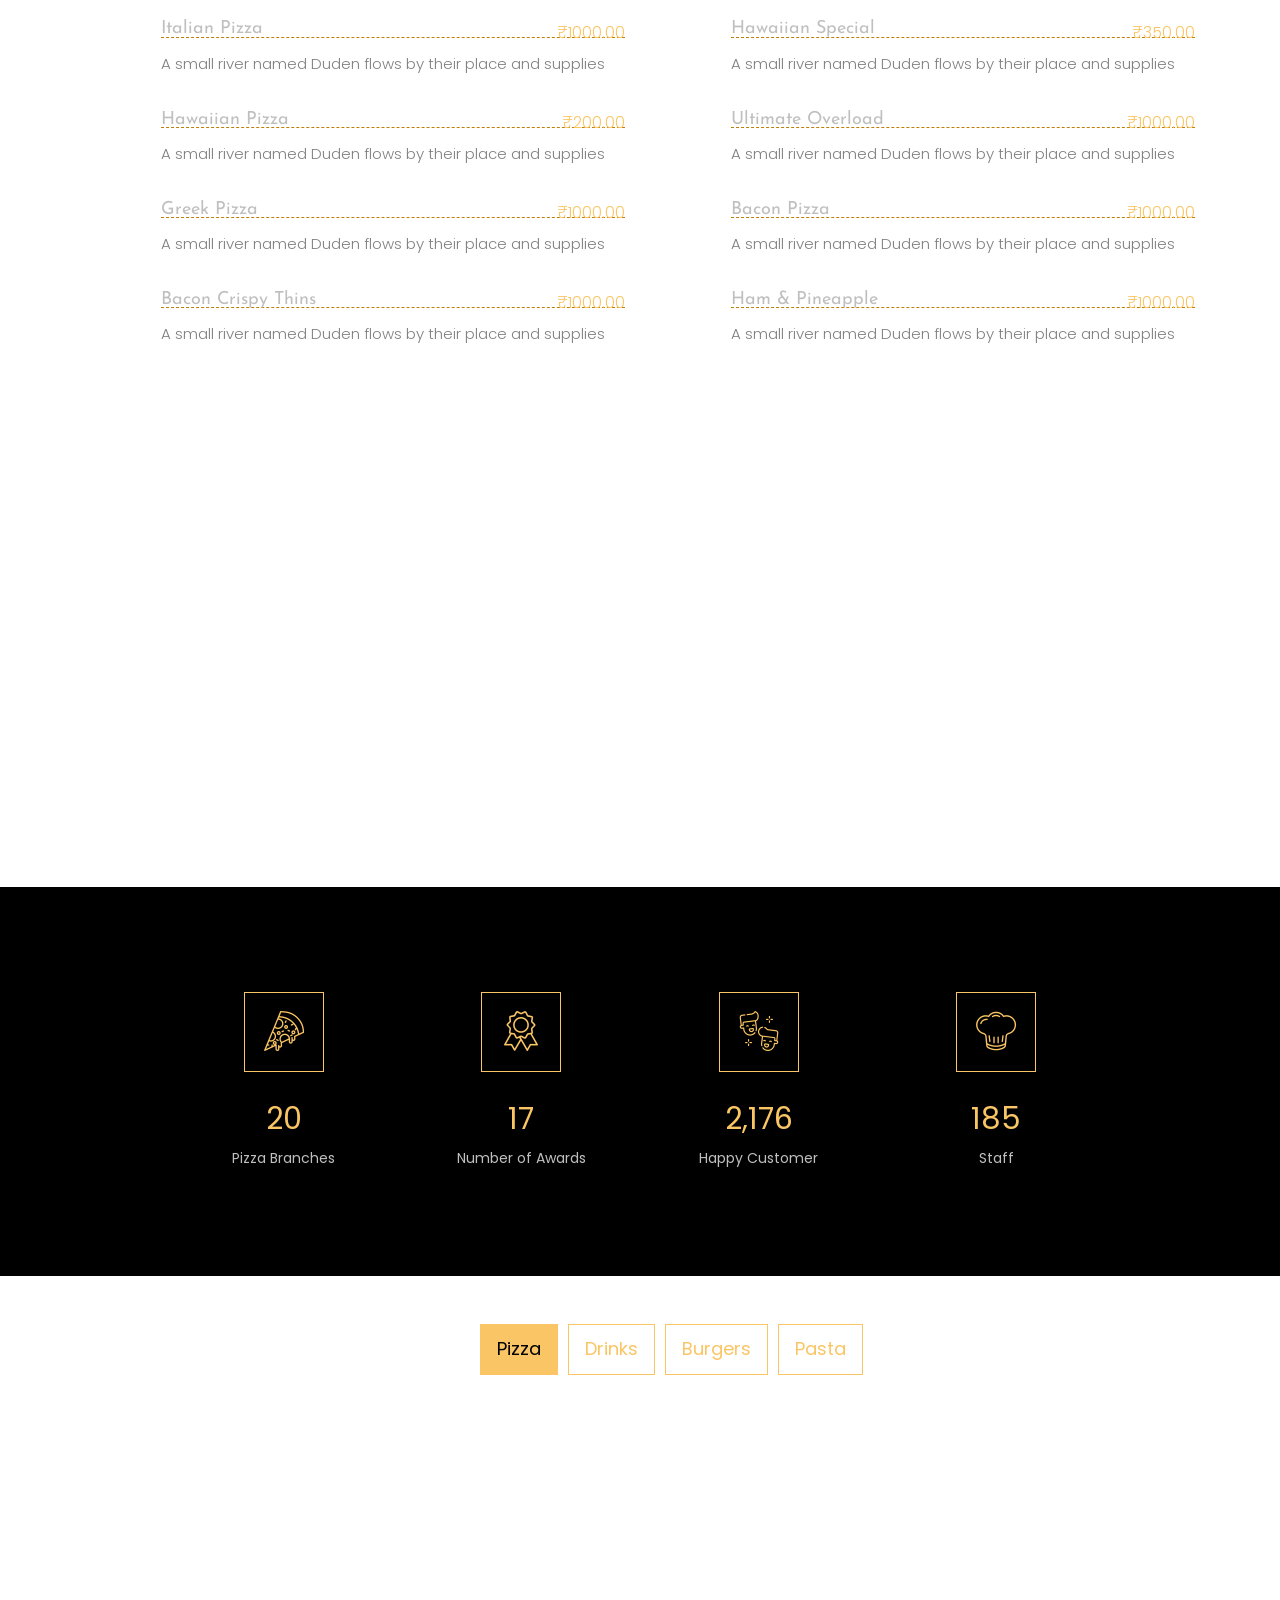
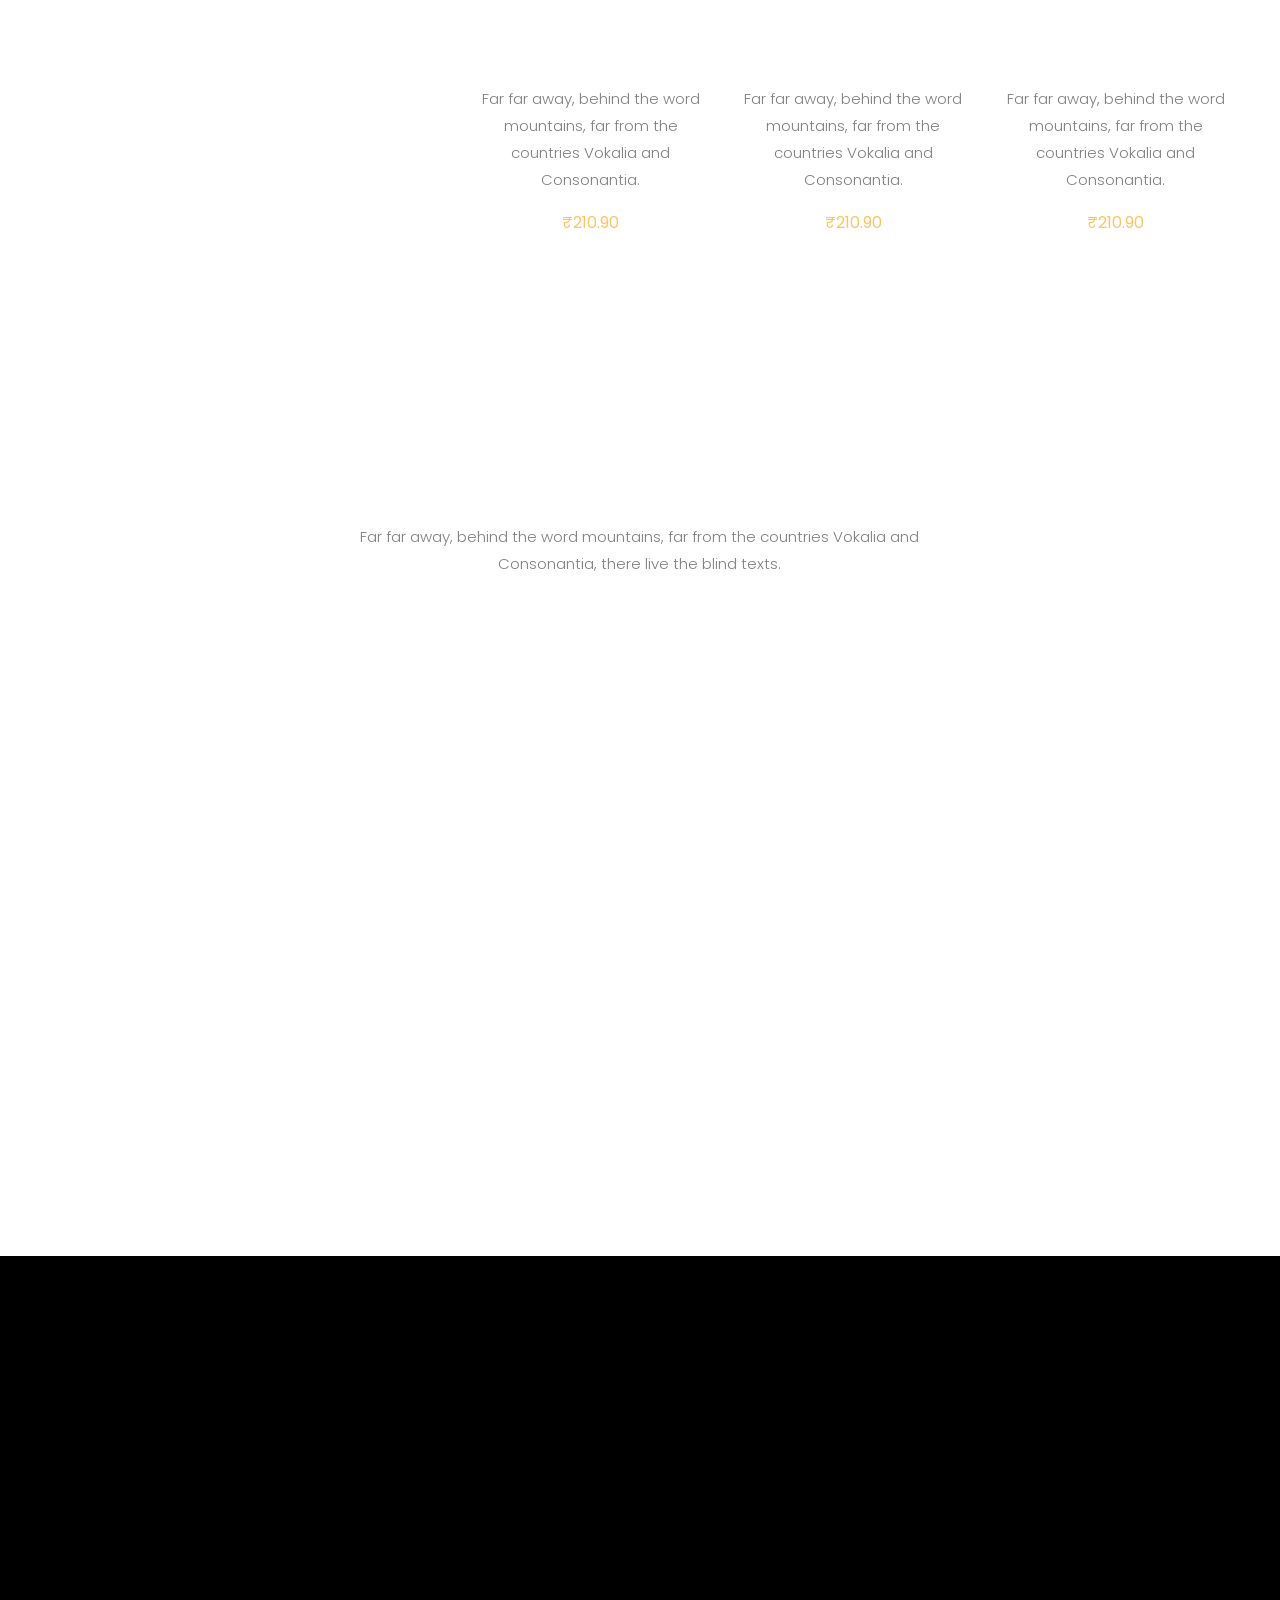
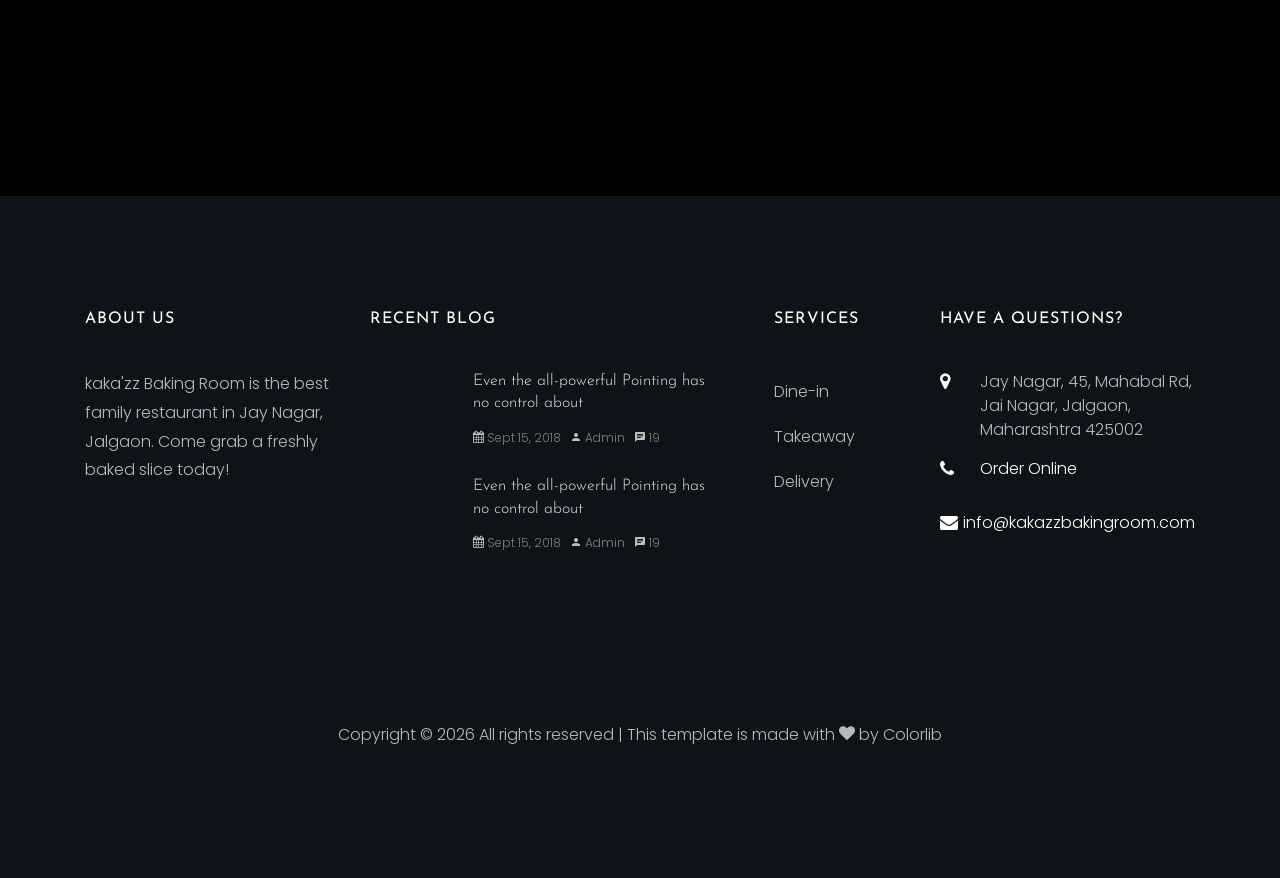
==== commit a797214a: "Initial commit of kakazz_Baking_Room" ====
--- a/index.html
+++ b/index.html
@@ -800,7 +800,7 @@
 		<div class="container-wrap">
 			<div class="row no-gutters d-md-flex align-items-center">
 				<div class="col-md-6 d-flex align-self-stretch">
-					<div id="map"></div>
+					<div id="map"><iframe src="https://www.google.com/maps/embed?pb=!1m18!1m12!1m3!1d119203.8134074813!2d75.4765519265617!3d20.987859667311746!2m3!1f0!2f0!3f0!3m2!1i1024!2i768!4f13.1!3m3!1m2!1s0x3bd90fa4a1eab90f%3A0x37f67bd21bff0a3c!2sJalgaon%2C%20Maharashtra!5e0!3m2!1sen!2sin!4v1780868107242!5m2!1sen!2sin" width="100%" height="450" style="border:0;" allowfullscreen="" loading="lazy" referrerpolicy="no-referrer-when-downgrade"></iframe></div>
 				</div>
 				<div class="col-md-6 appointment ftco-animate">
 					<h3 class="mb-3">Contact Us</h3>
@@ -914,7 +914,7 @@
 
 
 	<!-- loader -->
-	<div id="ftco-loader" class="show fullscreen"><svg class="circular" width="48px" height="48px">
+	<div id="ftco-loader" class="fullscreen" style="display:none;"><svg class="circular" width="48px" height="48px">
 			<circle class="path-bg" cx="24" cy="24" r="22" fill="none" stroke-width="4" stroke="#eeeeee" />
 			<circle class="path" cx="24" cy="24" r="22" fill="none" stroke-width="4" stroke-miterlimit="10"
 				stroke="#F96D00" />
@@ -936,8 +936,8 @@
 	<script src="js/jquery.timepicker.min.js"></script>
 	<script src="js/scrollax.min.js"></script>
 	<script
-		src="https://maps.googleapis.com/maps/api/js?key=AIzaSyBVWaKrjvy3MaE7SQ74_uJiULgl1JY0H2s&sensor=false"></script>
-	<script src="js/google-map.js"></script>
+		></script>
+	<!-- <script src="js/google-map.js"></script> -->
 	<script src="js/main.js"></script>
 
 </body>
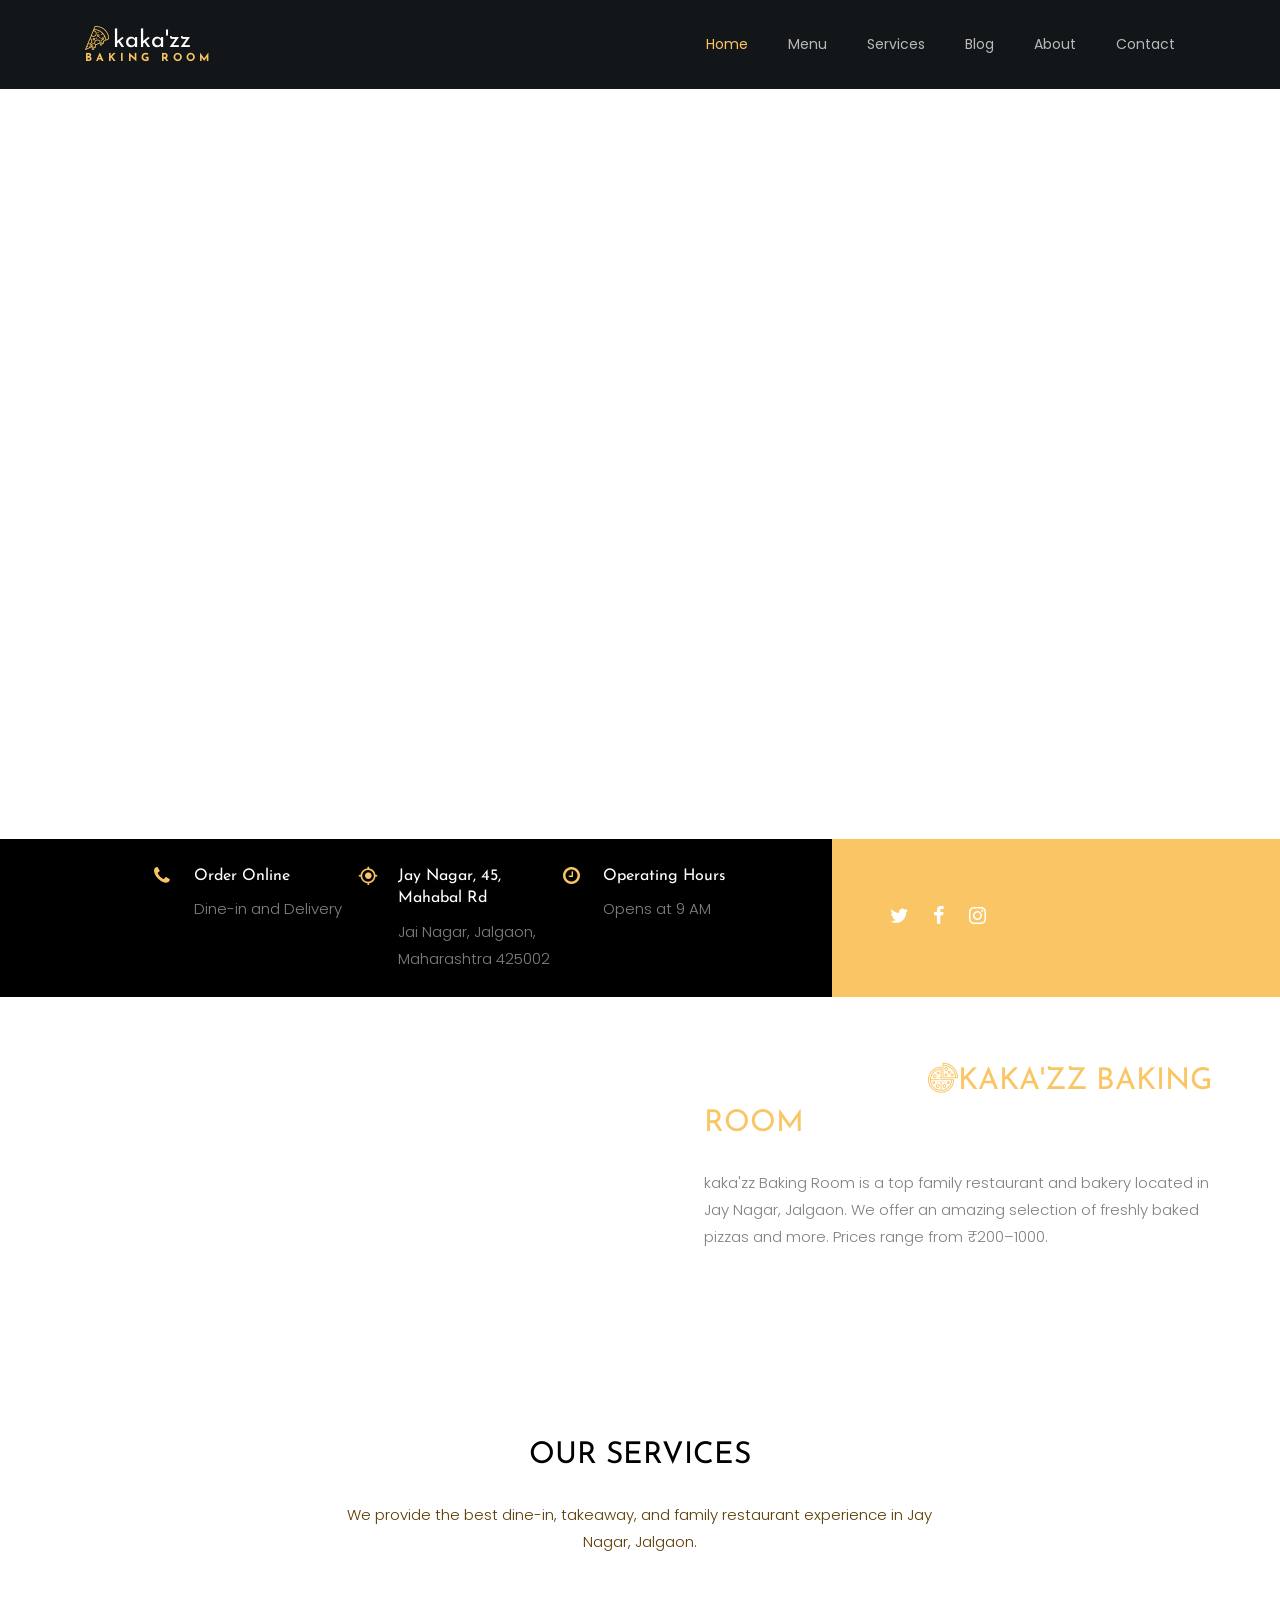
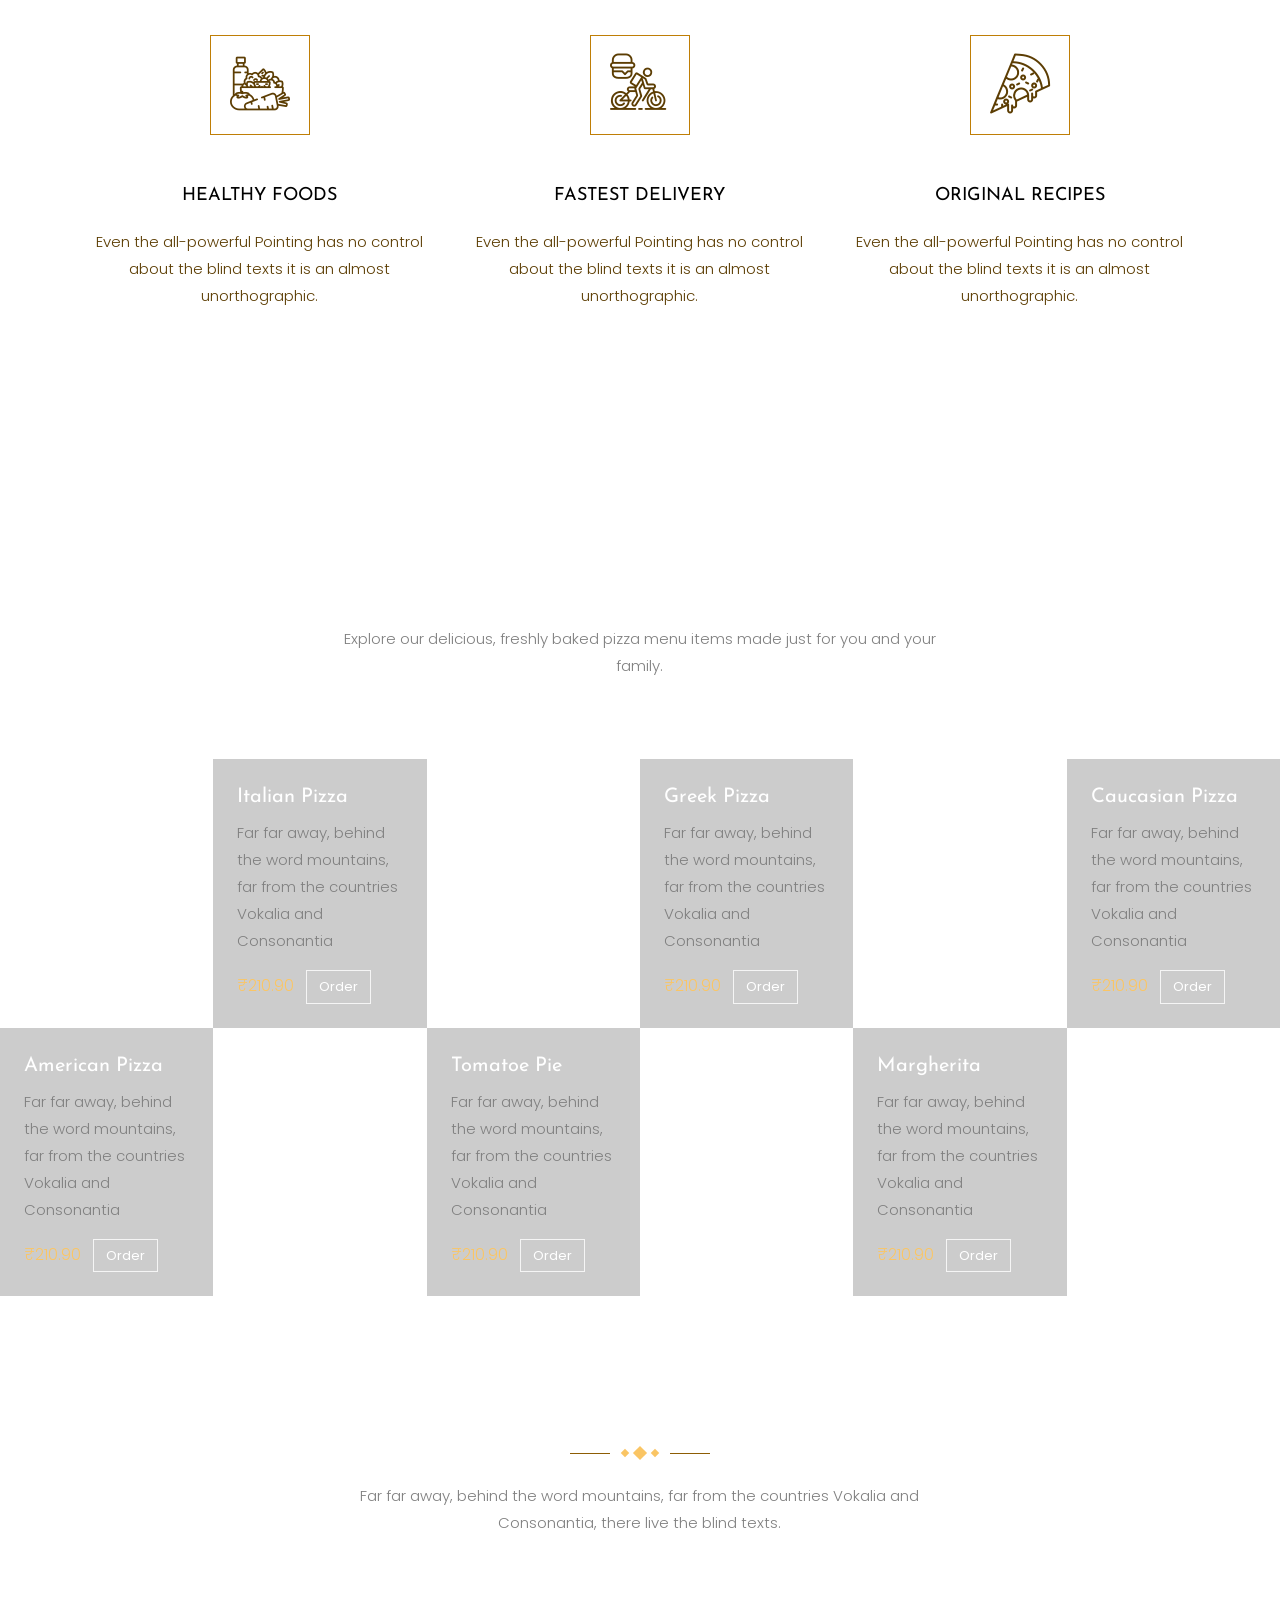
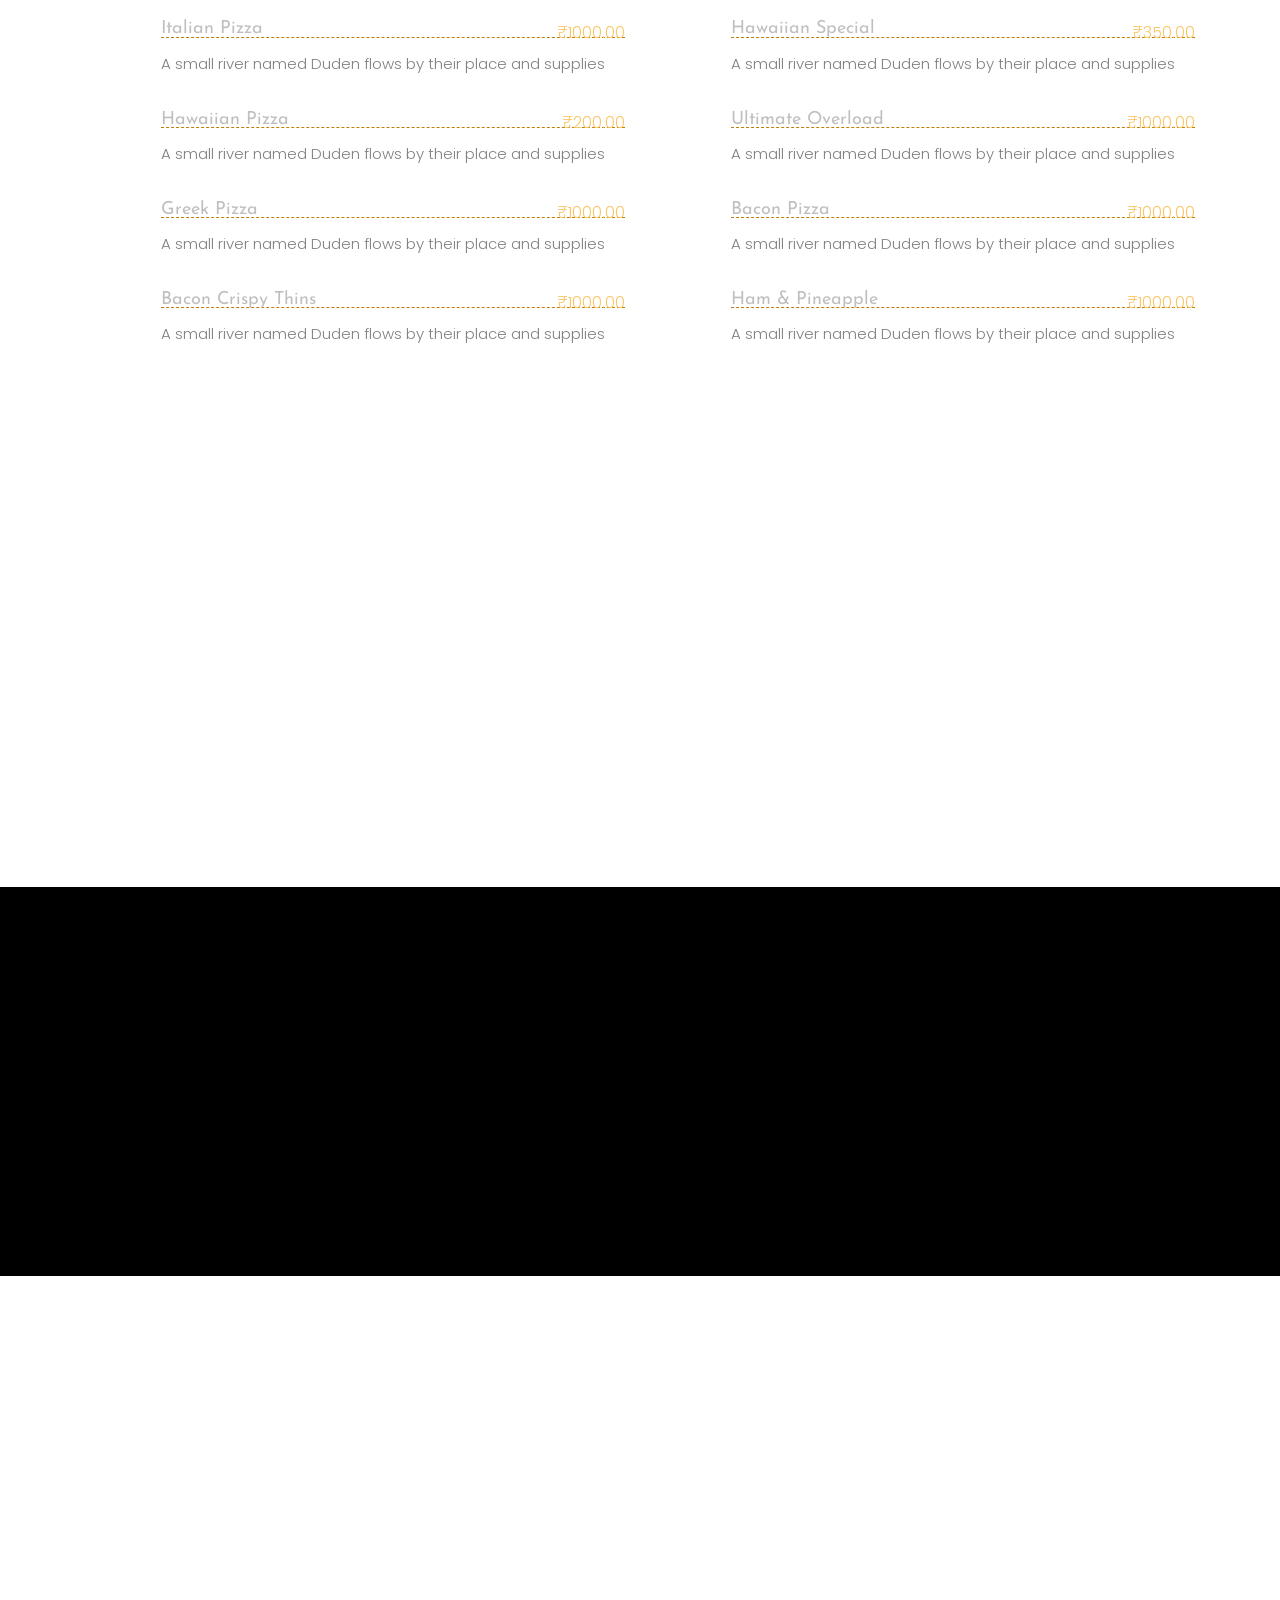
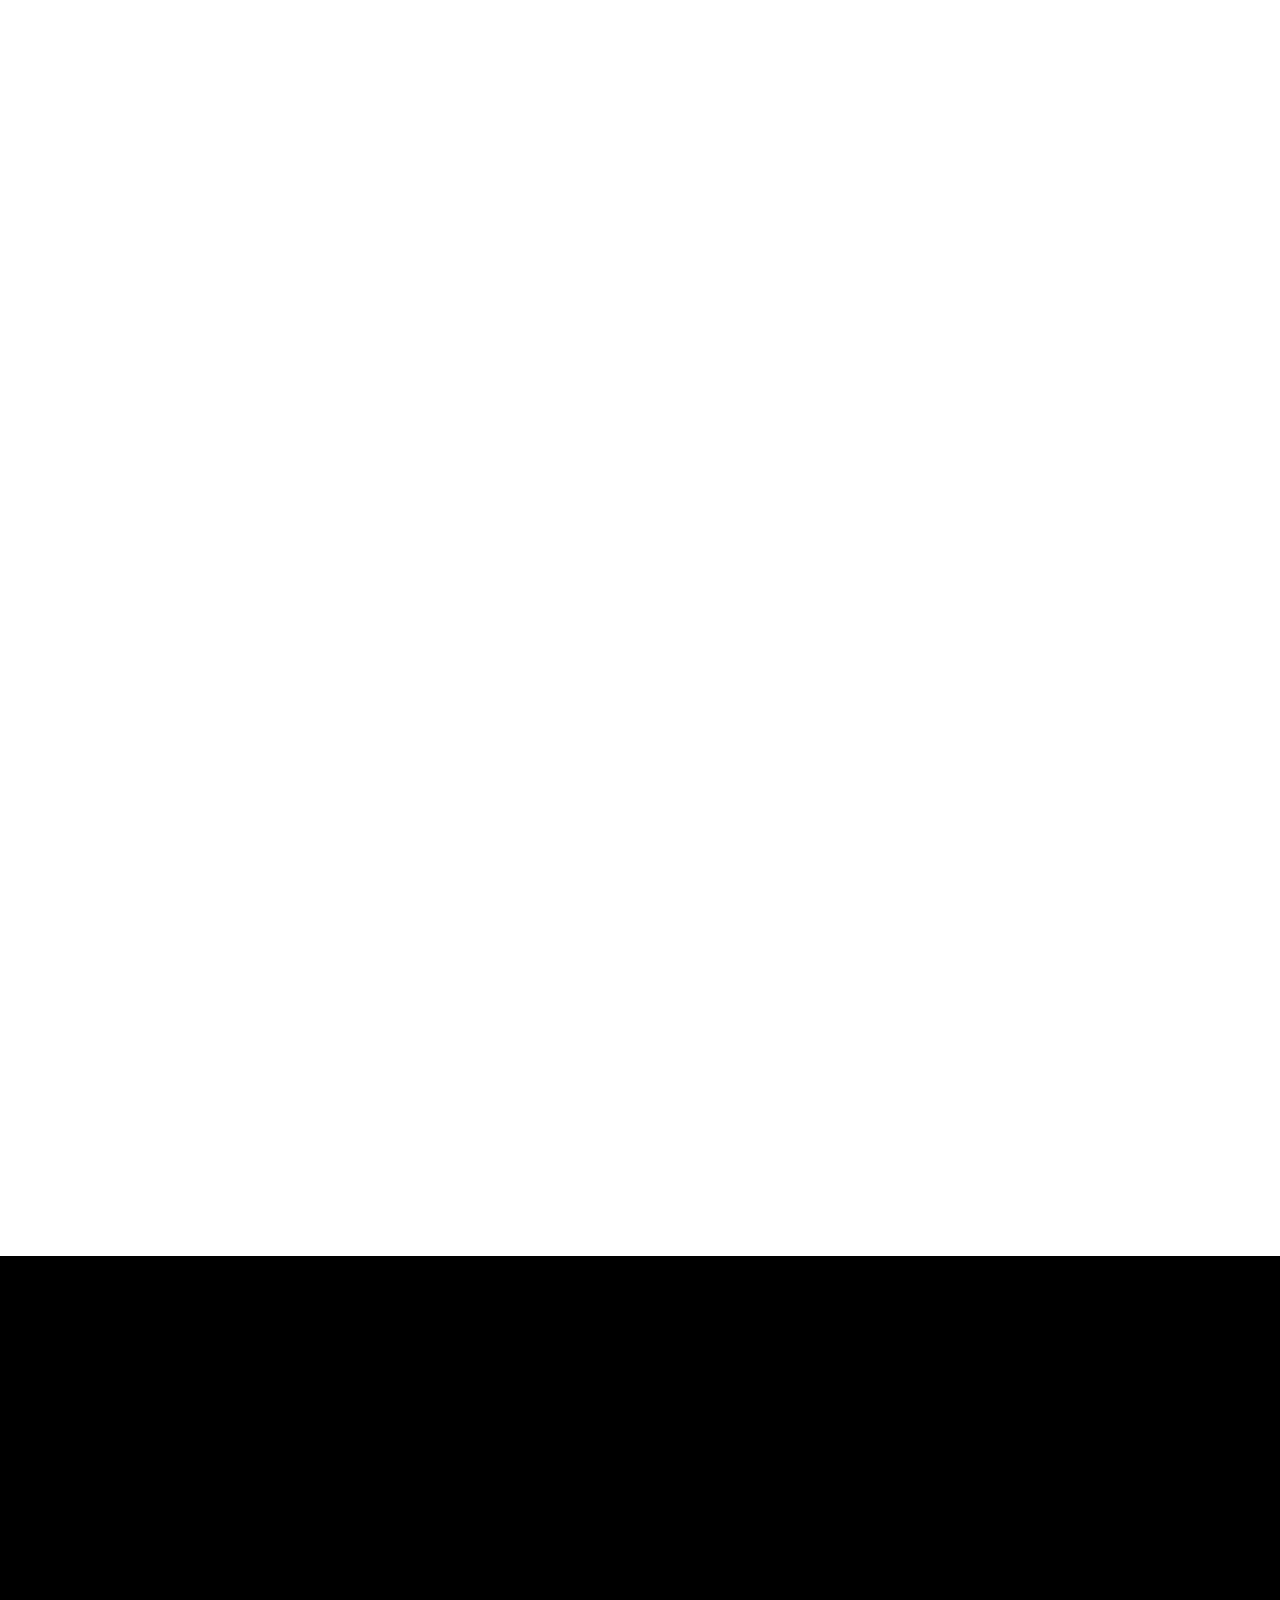
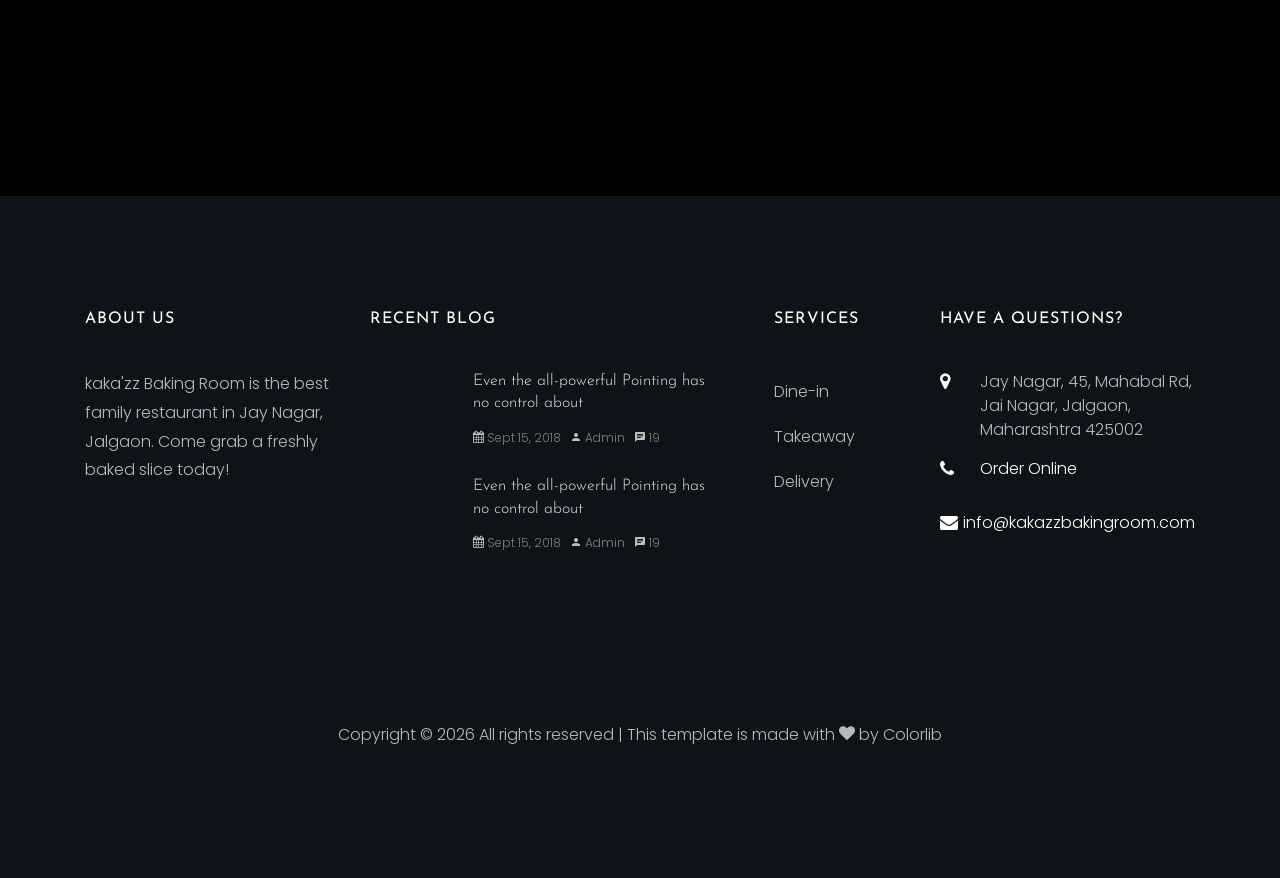
==== commit 342e4250: "Initial commit of kakazz_Baking_Room" ====
--- a/index.html
+++ b/index.html
@@ -33,7 +33,7 @@
 <body>
 	<nav class="navbar navbar-expand-lg navbar-dark ftco_navbar bg-dark ftco-navbar-light" id="ftco-navbar">
 		<div class="container">
-					class="flaticon-pizza-1 mr-1"></span><b>kaka'zz</b><br><small><b>Baking Room</b></small></a>
+					<a class="navbar-brand" href="index.html"><span class="flaticon-pizza-1 mr-1"></span><b>kaka'zz</b><br><small><b>Baking Room</b></small></a>
 			<button class="navbar-toggler" type="button" data-toggle="collapse" data-target="#ftco-nav"
 				aria-controls="ftco-nav" aria-expanded="false" aria-label="Toggle navigation">
 				<span class="oi oi-menu"></span> Menu
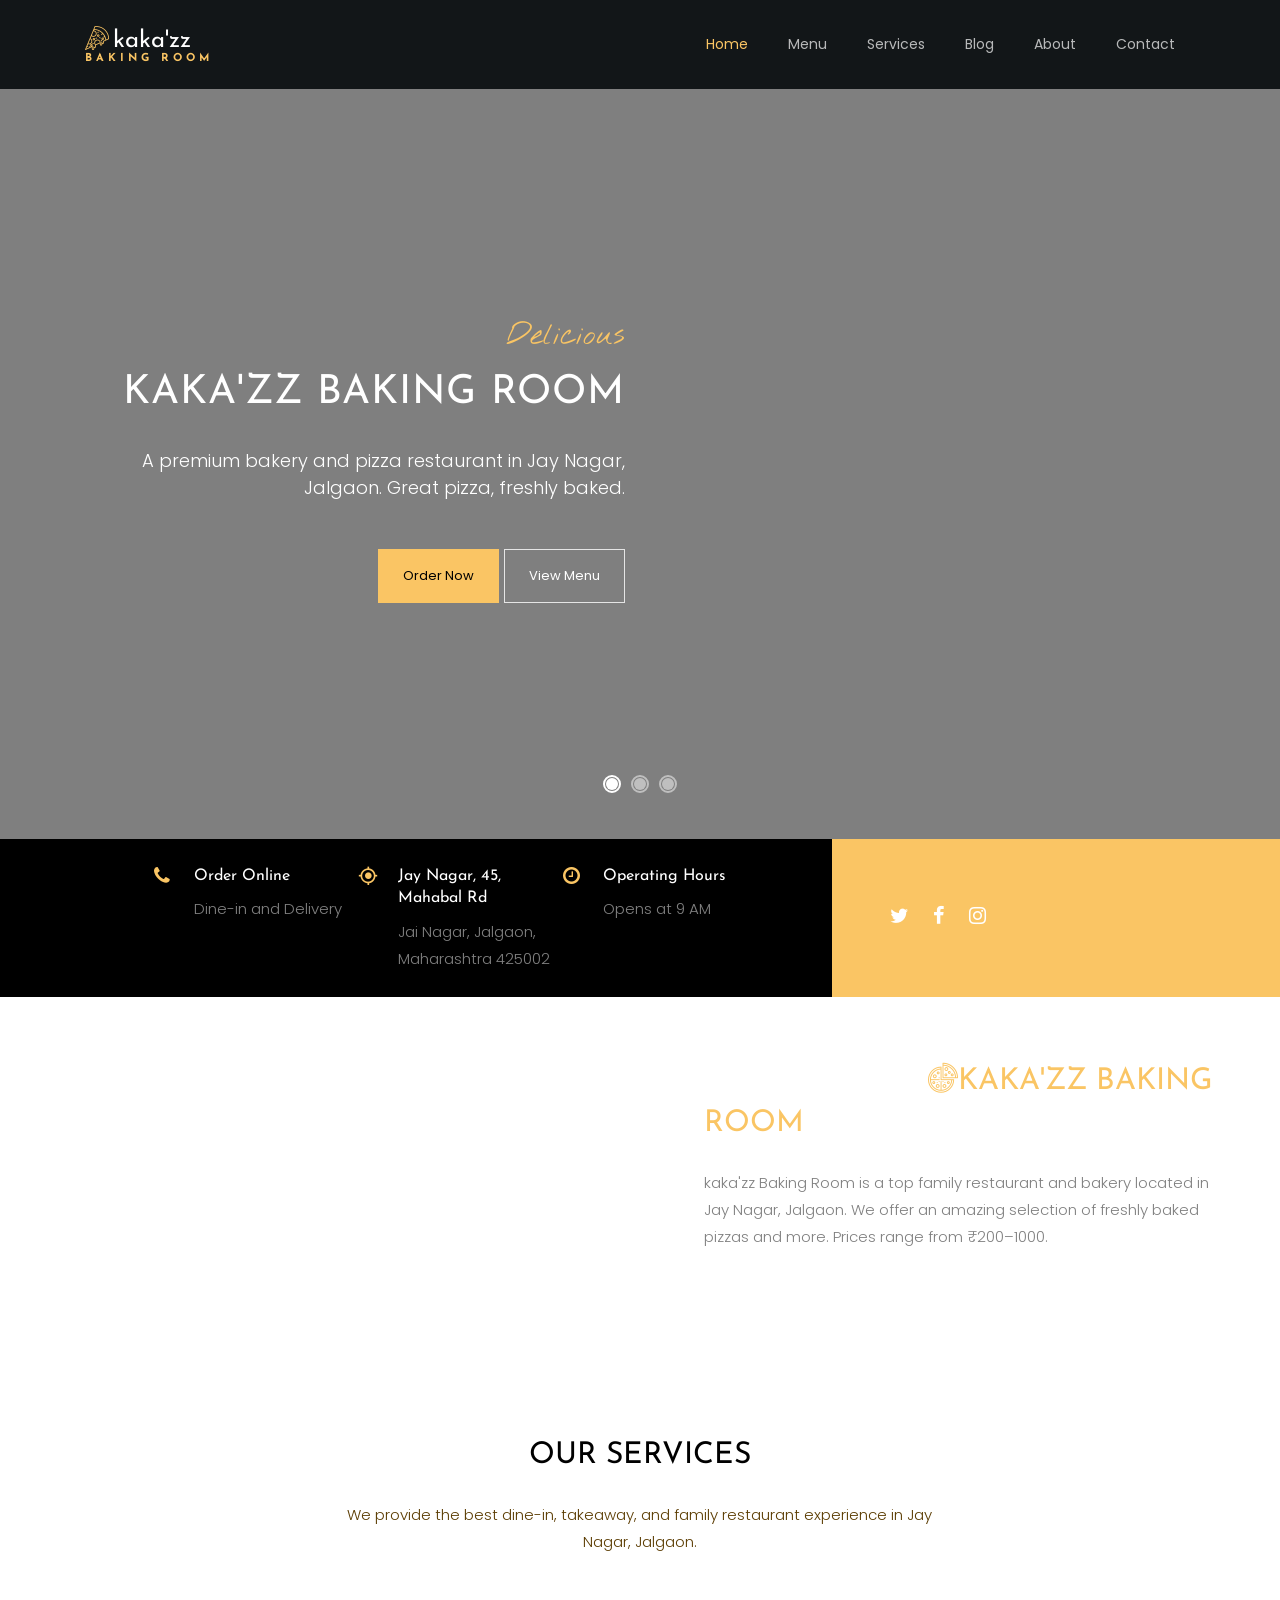
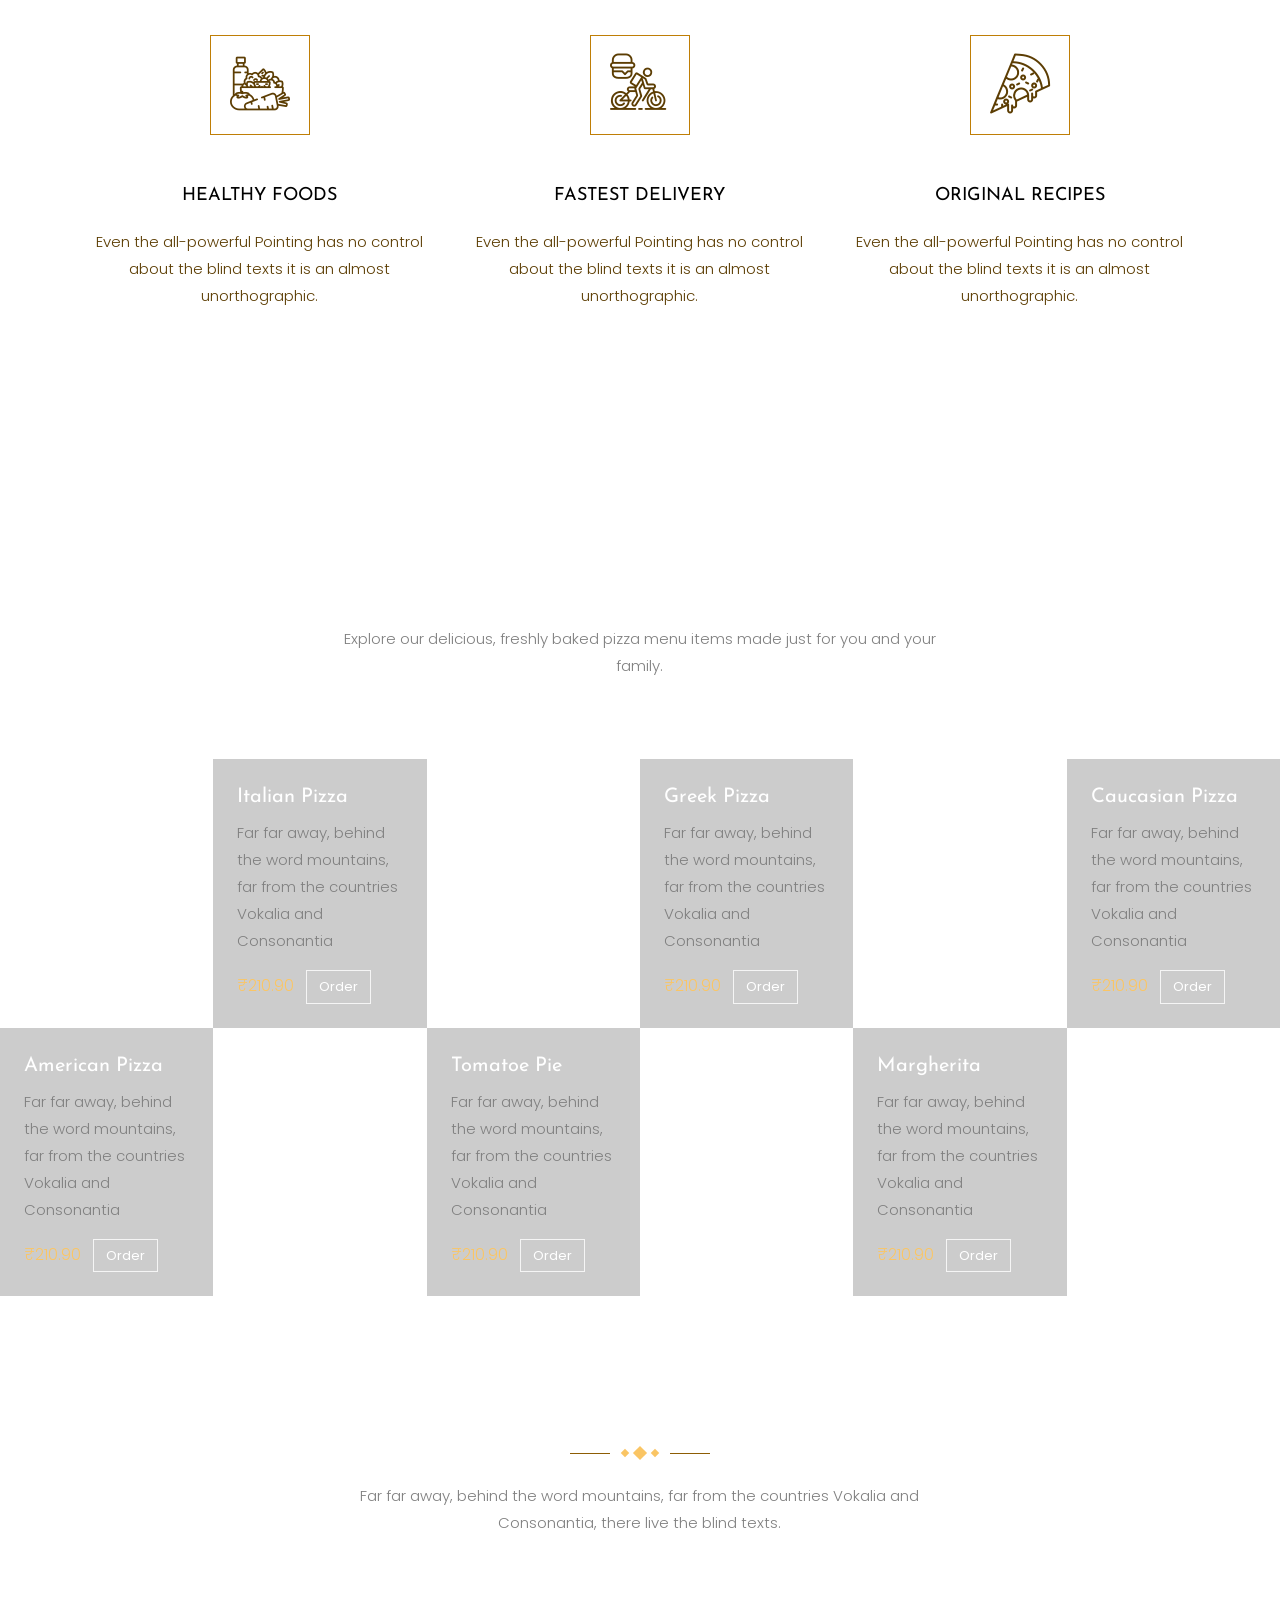
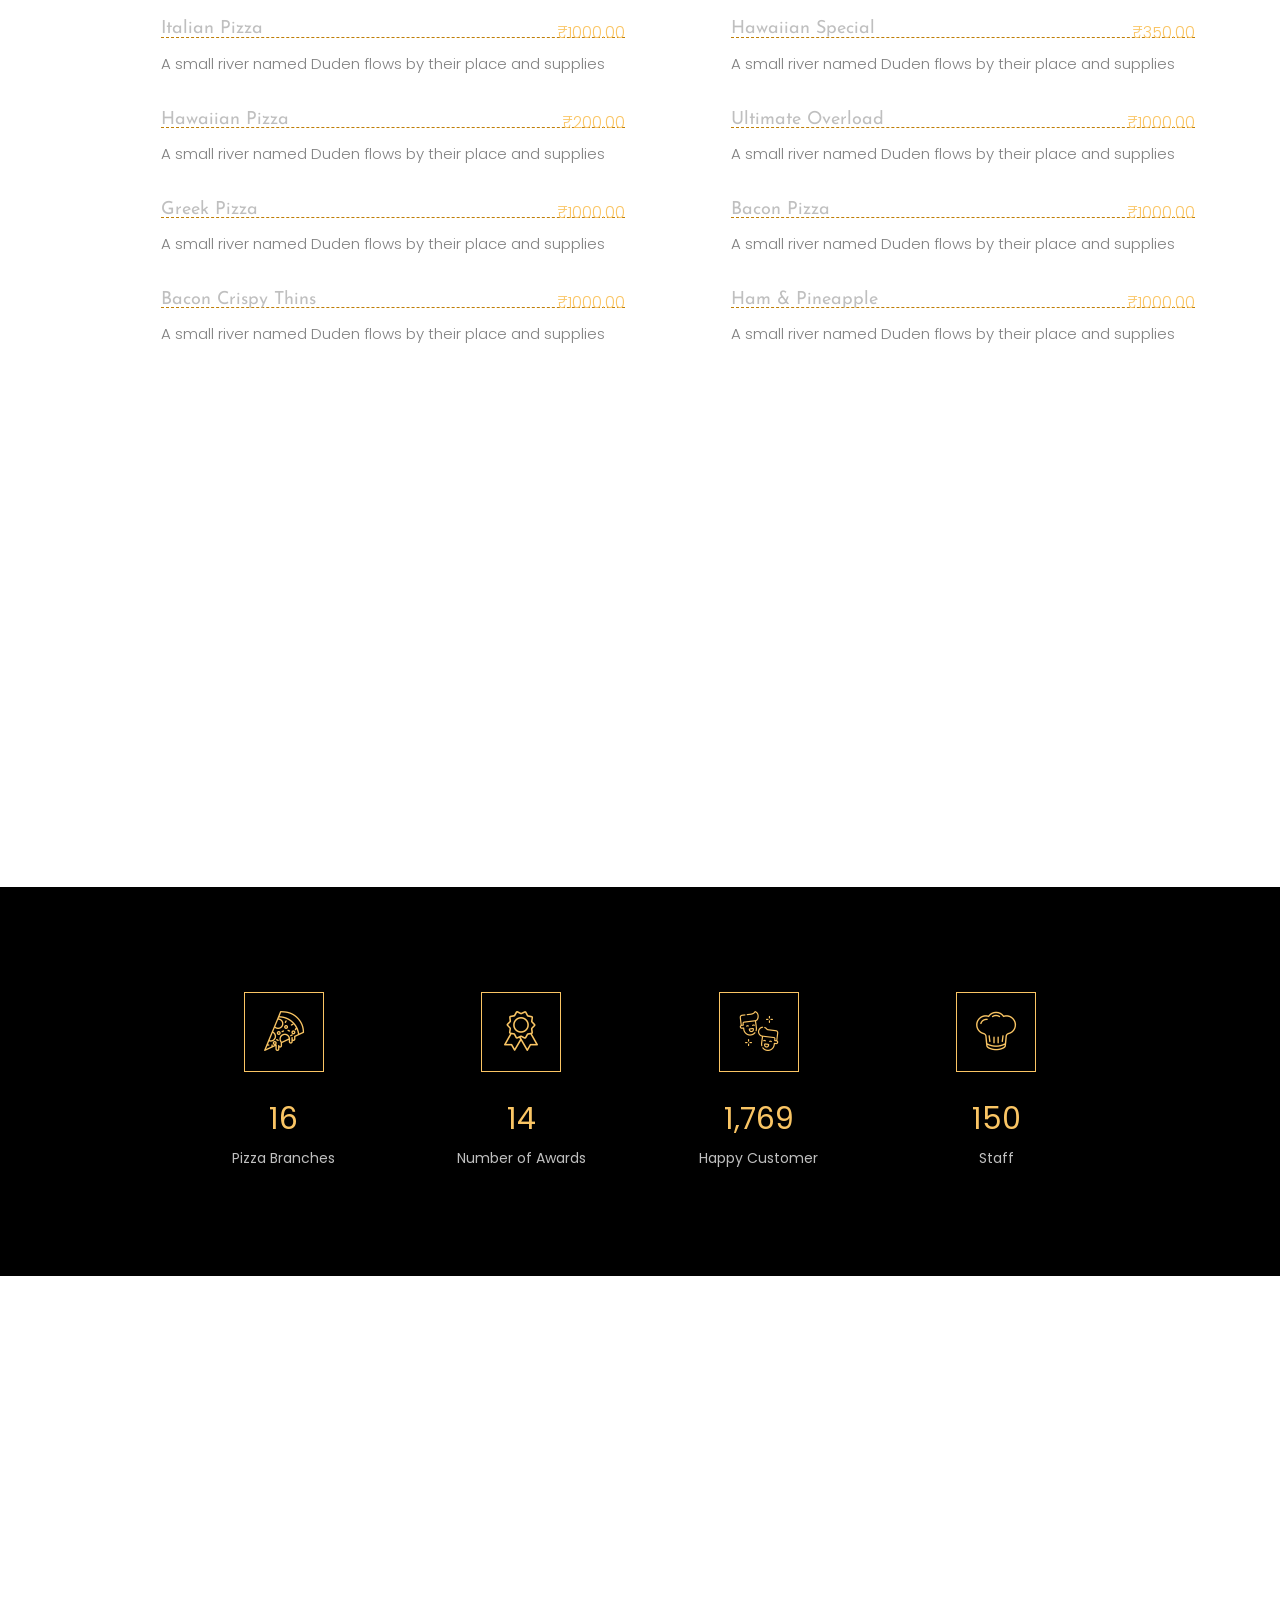
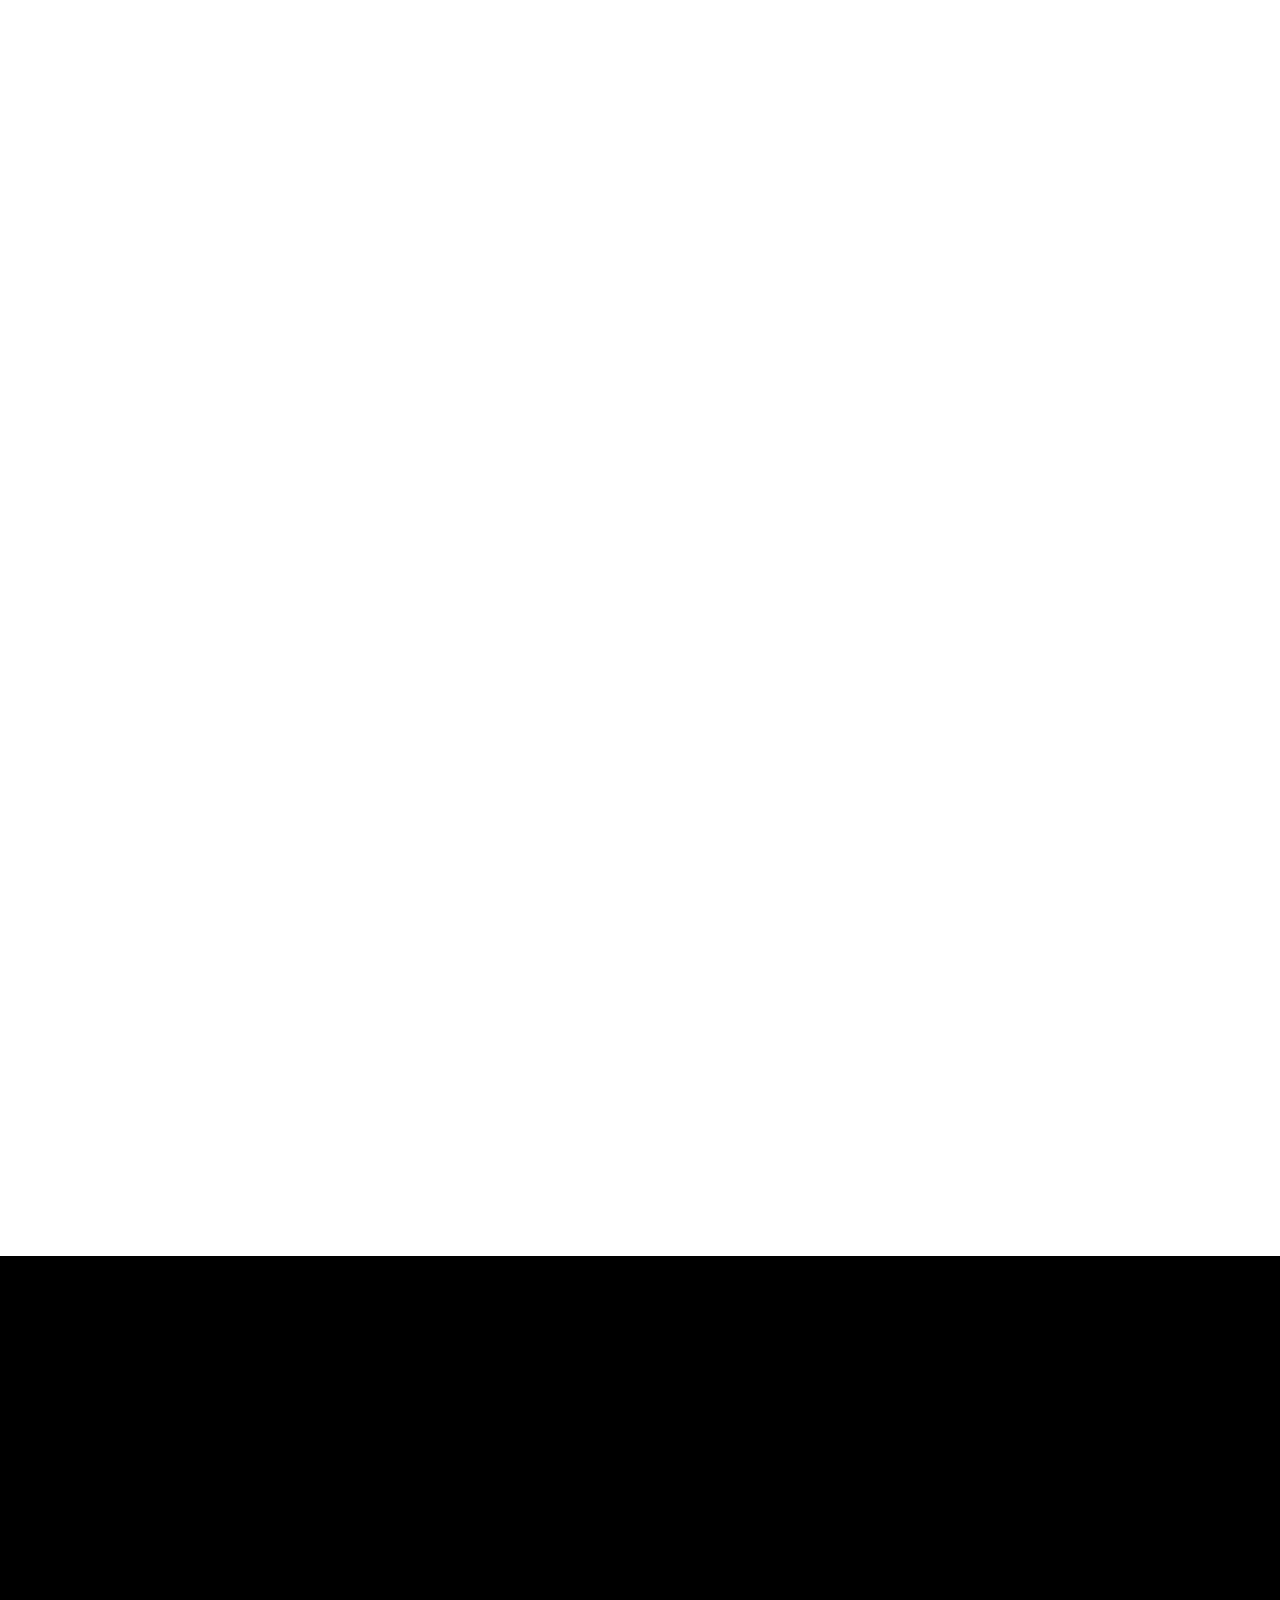
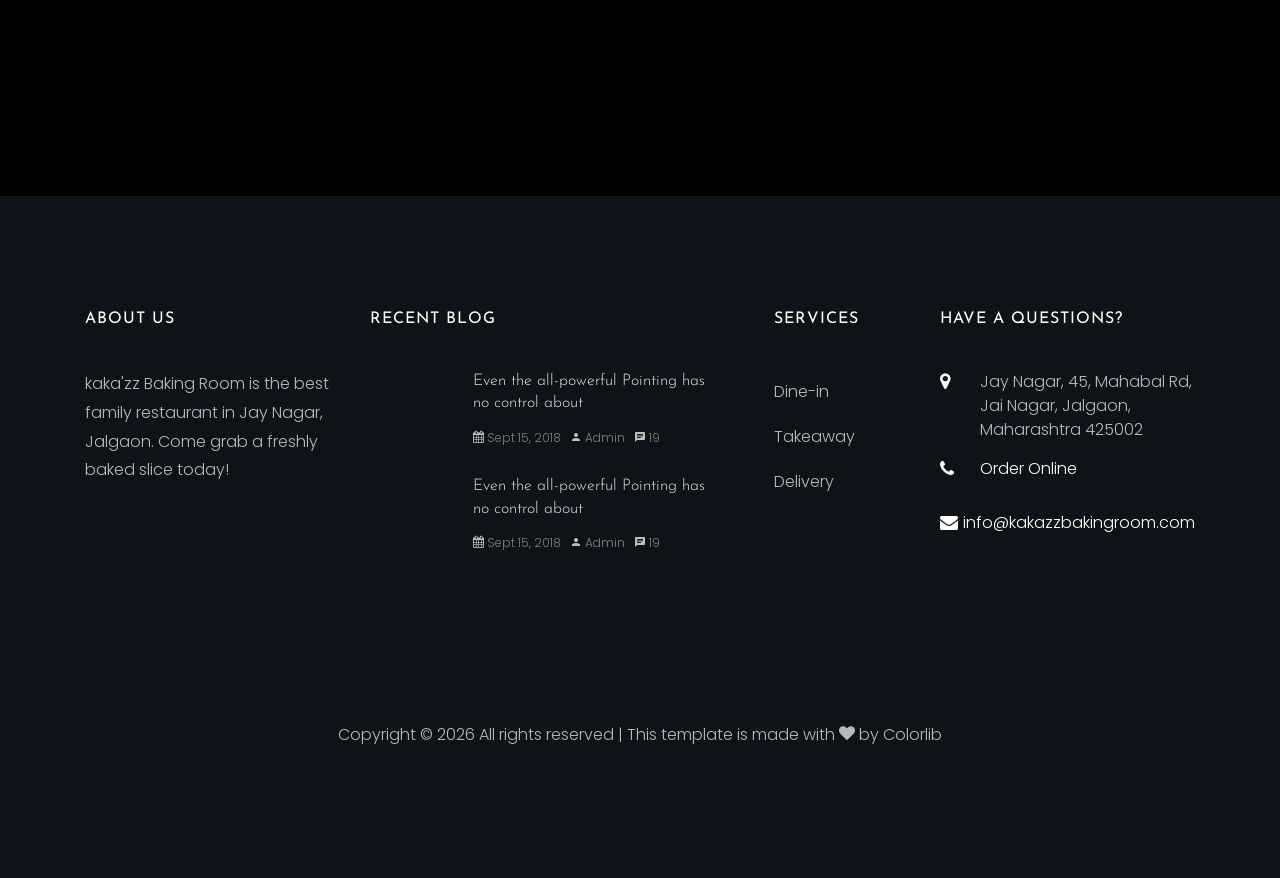
==== commit 445c1e93: "Apply mobile scrolling and map fixes" ====
--- a/index.html
+++ b/index.html
@@ -800,7 +800,7 @@
 		<div class="container-wrap">
 			<div class="row no-gutters d-md-flex align-items-center">
 				<div class="col-md-6 d-flex align-self-stretch">
-					<div id="map"><iframe src="https://www.google.com/maps/embed?pb=!1m18!1m12!1m3!1d119203.8134074813!2d75.4765519265617!3d20.987859667311746!2m3!1f0!2f0!3f0!3m2!1i1024!2i768!4f13.1!3m3!1m2!1s0x3bd90fa4a1eab90f%3A0x37f67bd21bff0a3c!2sJalgaon%2C%20Maharashtra!5e0!3m2!1sen!2sin!4v1780868107242!5m2!1sen!2sin" width="100%" height="450" style="border:0;" allowfullscreen="" loading="lazy" referrerpolicy="no-referrer-when-downgrade"></iframe></div>
+					<div id="map"><iframe src="https://www.google.com/maps/embed?pb=!1m18!1m12!1m3!1d119203.8134074813!2d75.4765519265617!3d20.987859667311746!2m3!1f0!2f0!3f0!3m2!1i1024!2i768!4f13.1!3m3!1m2!1s0x3bd90fa4a1eab90f%3A0x37f67bd21bff0a3c!2sJalgaon%2C%20Maharashtra!5e0!3m2!1sen!2sin!4v1780868107242!5m2!1sen!2sin" width="100%" height="450" style="border:0; pointer-events: none;" allowfullscreen="" loading="lazy" referrerpolicy="no-referrer-when-downgrade"></iframe></div>
 				</div>
 				<div class="col-md-6 appointment ftco-animate">
 					<h3 class="mb-3">Contact Us</h3>
